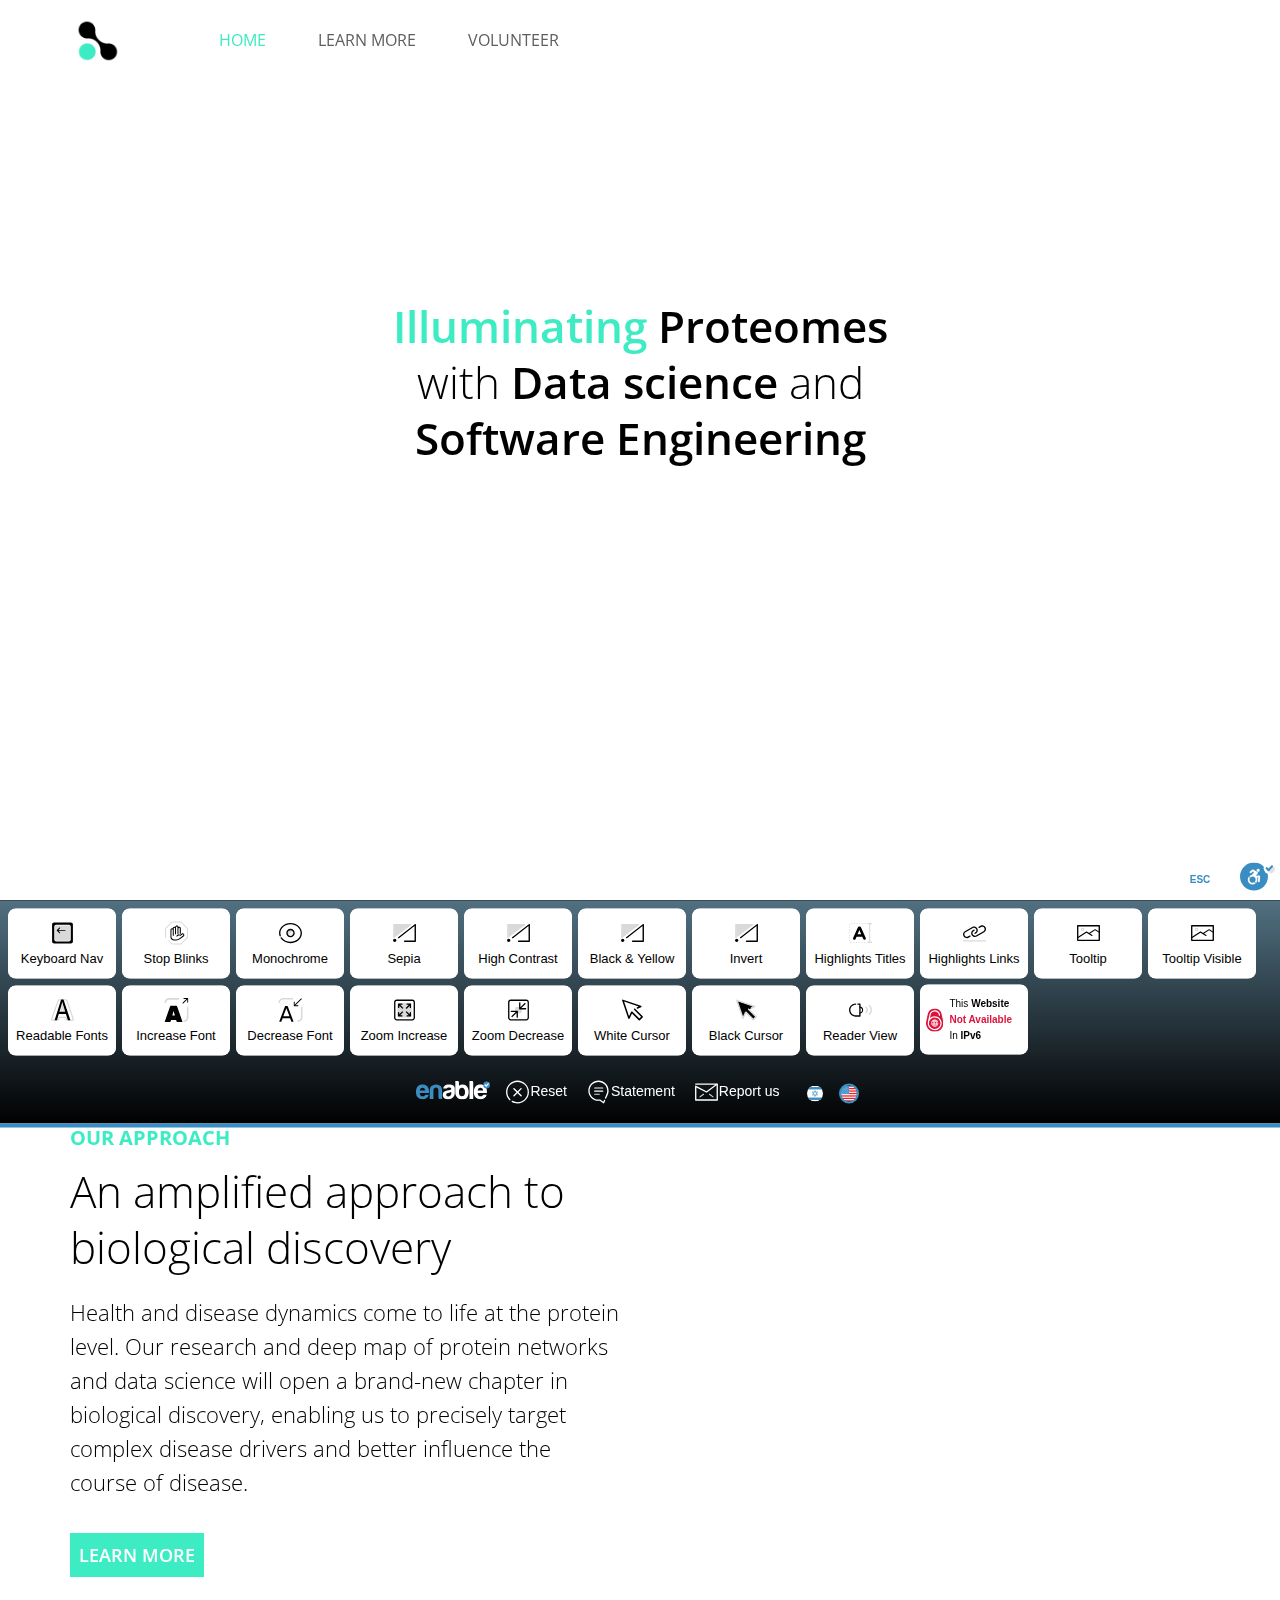
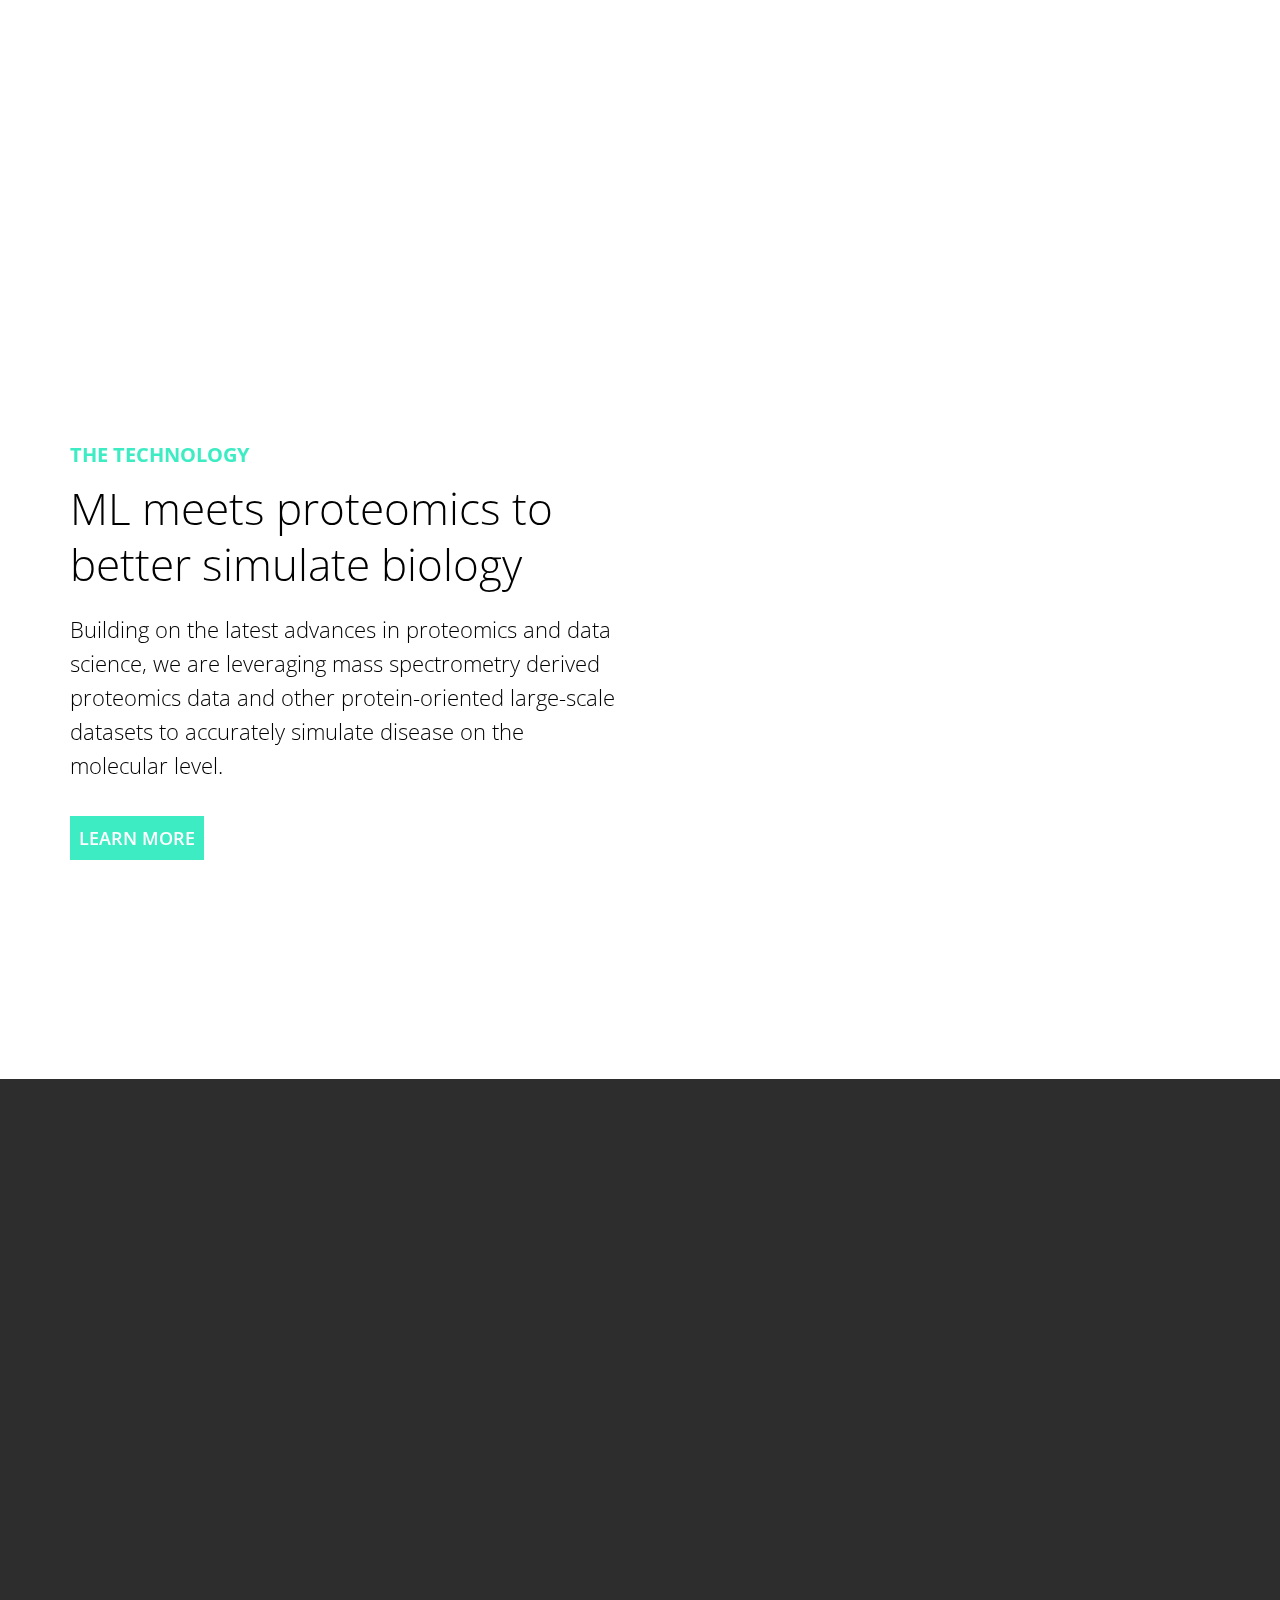
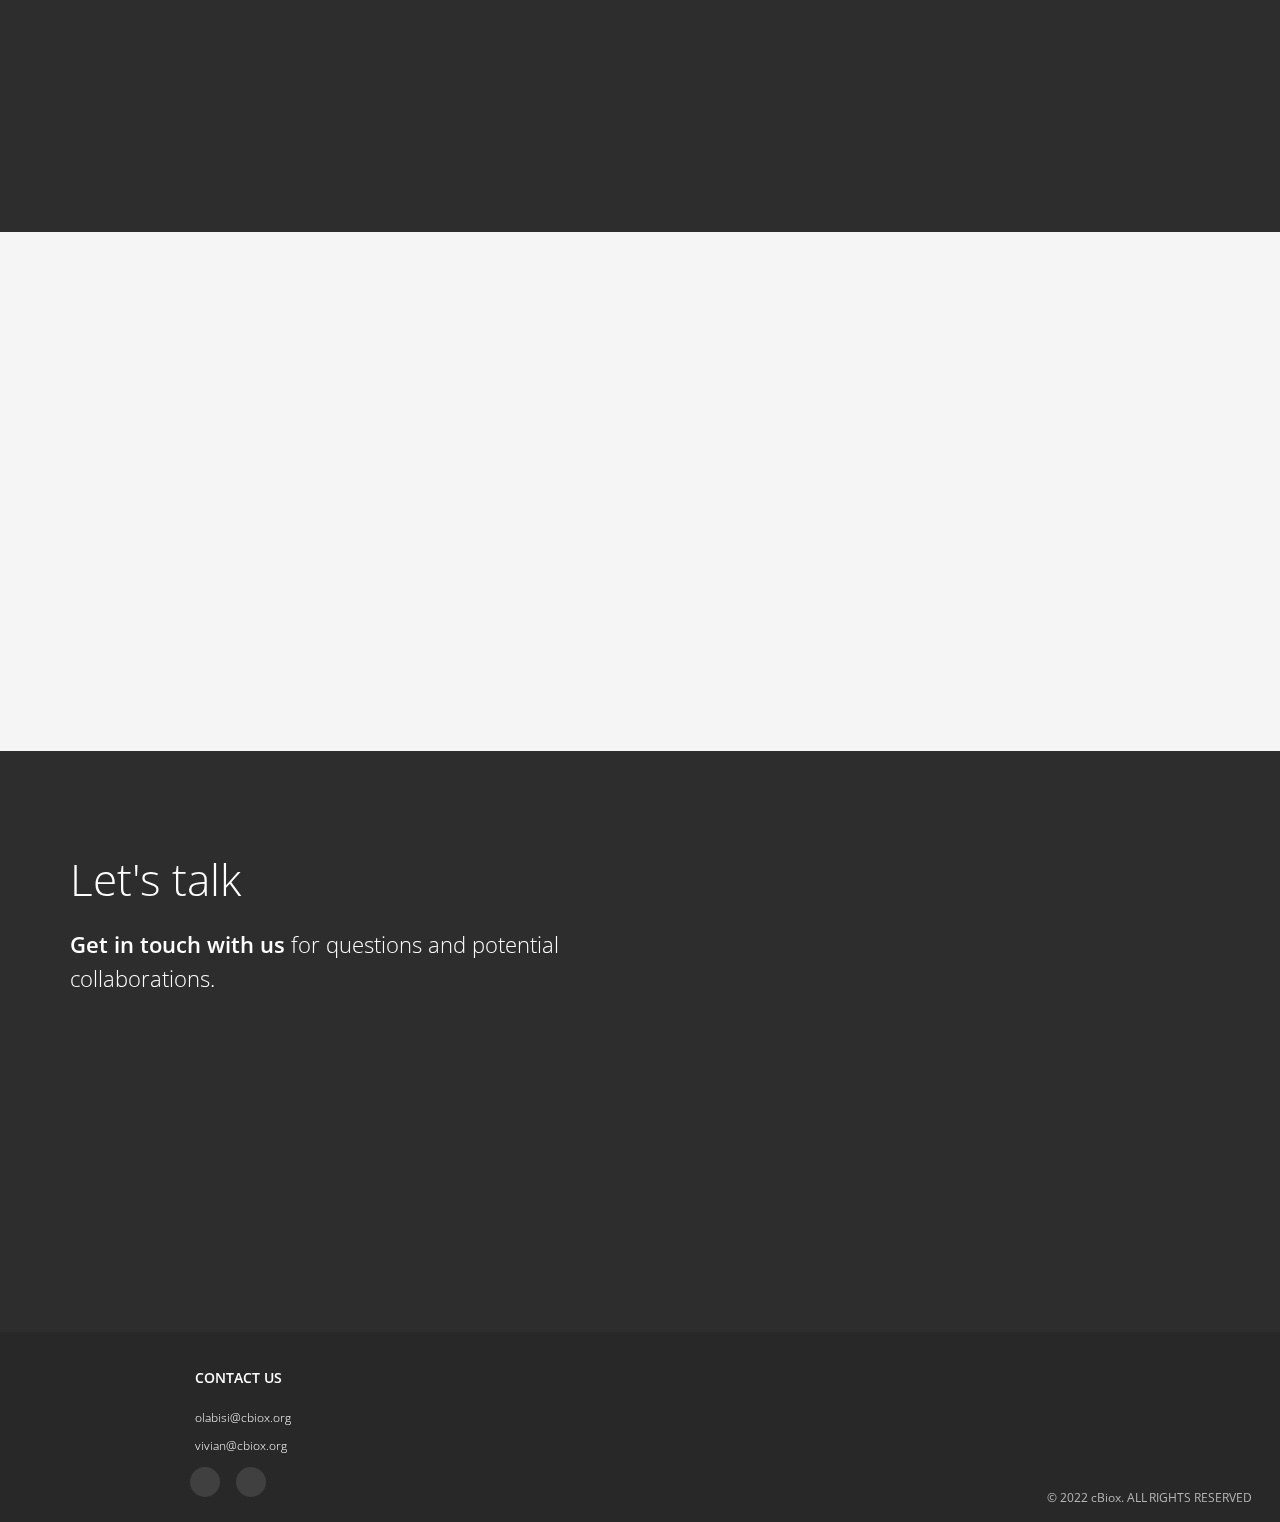
==== index.html @ 7c68d245 "first commit" ====
<!DOCTYPE html>
<html
  data-wf-domain="www.cBiox.netlify.app"
  data-wf-page="6199f1bb4132e10758dfbcf9"
  data-wf-site="6199f1bb4132e114dcdfbcf7"
>
  <head>
    <meta charset="utf-8" />
    <title>cBiox | Proteomics &amp; Software Engineering </title>
    <meta
      content="cBiox is driving drug discovery and development by comprehensively mapping the course of a disease on the protein level, unmasking deep cellular function to improve ."
      name="description"
    />
    <meta
      content="cBiox | Proteomics &amp; AI "
      property="og:title"
    />
    <meta
      content="cBiox is driving drug discovery and development by comprehensively mapping the course of a disease on the protein level, unmasking deep cellular function to improve drug discovery."
      property="og:description"
    />
    <meta
      content="assets-global.website-files.com/6199f1bb4132e114dcdfbcf7/61b75c84f6b0b5fc5ecb654d_256x256.png"
      property="og:image"
    />
    <meta
      content="cBiox | Proteomics &amp; AI "
      property="twitter:title"
    />
    <meta
      content="cBiox is driving drug discovery and development by comprehensively mapping the course of a disease on the protein level, unmasking deep cellular function to improve drug discovery."
      property="twitter:description"
    />
    <meta
      content="assets-global.website-files.com/6199f1bb4132e114dcdfbcf7/61b75c84f6b0b5fc5ecb654d_256x256.png"
      property="twitter:image"
    />
    <meta property="og:type" content="website" />
    <meta content="summary_large_image" name="twitter:card" />
    <meta content="width=device-width, initial-scale=1" name="viewport" />
    <meta content="Webflow" name="generator" />
    <link
      href="assets-global.website-files.com/6199f1bb4132e114dcdfbcf7/css/protai.webflow.95037f532.min.css"
      rel="stylesheet"
      type="text/css"
    />
    <script
      src="ajax.googleapis.com/ajax/libs/webfont/1.6.26/webfont.js"
      type="text/javascript"
    ></script>
    <script type="text/javascript">
      WebFont.load({
        google: {
          families: [
            "Open Sans:300,300italic,400,400italic,600,600italic,700,700italic,800,800italic",
          ],
        },
      });
    </script>
    <!--[if lt IE 9
      ]><script
        src="https://cdnjs.cloudflare.com/ajax/libs/html5shiv/3.7.3/html5shiv.min.js"
        type="text/javascript"
      ></script
    ><![endif]-->
    <script type="text/javascript">
      !(function (o, c) {
        var n = c.documentElement,
          t = " w-mod-";
        (n.className += t + "js"),
          ("ontouchstart" in o ||
            (o.DocumentTouch && c instanceof DocumentTouch)) &&
            (n.className += t + "touch");
      })(window, document);
    </script>
    <link
      href="assets-global.website-files.com/6199f1bb4132e114dcdfbcf7/61b7b088c53aea8cad75be44_Favicon1.png"
      rel="shortcut icon"
      type="image/x-icon"
    />
    <link
      href="assets-global.website-files.com/6199f1bb4132e114dcdfbcf7/61b75c84f6b0b5fc5ecb654d_256x256.png"
      rel="apple-touch-icon"
    />
    <script
      async=""
      src="https://www.googletagmanager.com/gtag/js?id=G-FEVNSEP3QB"
    ></script>
    <script type="text/javascript">
      window.dataLayer = window.dataLayer || [];
      function gtag() {
        dataLayer.push(arguments);
      }
      gtag("js", new Date());
      gtag("config", "G-FEVNSEP3QB", { anonymize_ip: false });
    </script>
  </head>
  <body>
    <div
      data-animation="default"
      class="navbar w-nav"
      data-easing2="ease-out"
      data-easing="ease-in"
      data-collapse="medium"
      role="banner"
      data-no-scroll="1"
      data-duration="300"
      data-doc-height="1"
    >
      <div
        data-w-id="f4832522-a1bd-a12f-3389-b148c7547c47"
        class="navbar-shadow"
      ></div>
      <div class="navbar-container">
        <a
          href="index.html"
          aria-current="page"
          class="brand w-nav-brand w--current"
          ><img
            src="assets-global.website-files.com/6199f1bb4132e114dcdfbcf7/61b75c84f6b0b5fc5ecb654d_256x256.png" width="55"
            loading="lazy"
            width="123"
            alt="cBiox"
        /></a>
        <nav role="navigation" class="nav-menu w-nav-menu">
          <div class="menu-top-bg"></div>
          <div class="nav-links">
            <a href="index.html" class="nav-link w-nav-link">Home</a>
            <a href="learn-more.html" class="nav-link w-nav-link">Learn more</a>
            <a href="join.html" class="nav-link w-nav-link">Volunteer</a>
          </div>
        </nav>
        <div class="menu-button w-nav-button">
          <img
            src="assets-global.website-files.com/6199f1bb4132e114dcdfbcf7/619b6cbeb939f9dc46e33c82_menu-black.svg"
            loading="lazy"
            alt="menu"
            class="placeholder"
          />
        </div>
      </div>
      <div class="w-embed">
        <style>
          .w-nav-overlay {
            top: 0px;
          }
        </style>
      </div>
    </div>
    <div class="videos-container">
      <div class="background">
        <div
          data-preserve-aspect-ratio="xMidYMid slice"
          class="background-lottie"
          data-w-id="ae412a98-bc06-41d8-e664-f55bbd5d817f"
          data-animation-type="lottie"
          data-src="https://assets-global.website-files.com/6199f1bb4132e114dcdfbcf7/61b9076669050fbd3230c8e9_Scene%201%20-%20Faster.json"
          data-loop="0"
          data-direction="1"
          data-autoplay="1"
          data-is-ix2-target="0"
          data-renderer="svg"
          data-default-duration="10"
          data-duration="0"
        ></div>
      </div>
      <div class="background">
        <div
          data-preserve-aspect-ratio="xMidYMid slice"
          class="background-lottie desktop"
          data-w-id="88169ef5-658f-5d3b-7c36-d2dab13f7216"
          data-animation-type="lottie"
          data-src="https://assets-global.website-files.com/6199f1bb4132e114dcdfbcf7/61cadbc720ddf065daf369b4__Desktop-Scene%202.json"
          data-loop="0"
          data-direction="1"
          data-autoplay="1"
          data-is-ix2-target="0"
          data-renderer="svg"
          data-default-duration="9.666666666666666"
          data-duration="0"
        ></div>
        <div
          class="background-lottie mobile"
          data-w-id="c47063f0-f6ce-c07b-6e58-3008fe545a02"
          data-animation-type="lottie"
          data-src="https://assets-global.website-files.com/6199f1bb4132e114dcdfbcf7/61cadbd80ea3d17a1f6715f0__Mobile-Scene%202.json"
          data-loop="0"
          data-direction="1"
          data-autoplay="1"
          data-is-ix2-target="0"
          data-renderer="svg"
          data-default-duration="8"
          data-duration="0"
        ></div>
      </div>
      <div class="background">
        <img
          src="assets-global.website-files.com/6199f1bb4132e114dcdfbcf7/61b36cc031bd0a5a3305d5d2_Mountains-background.svg"
          loading="lazy"
          alt=""
          class="bg3-image"
        />
        <div class="b3-container">
          <img
            src="https://assets-global.website-files.com/6199f1bb4132e114dcdfbcf7/61b36ea525da2e042ef3c5e2_protein-large-min.png"
            loading="lazy"
            srcset="
              https://assets-global.website-files.com/6199f1bb4132e114dcdfbcf7/61b36ea525da2e042ef3c5e2_protein-large-min-p-500.png   500w,
              https://assets-global.website-files.com/6199f1bb4132e114dcdfbcf7/61b36ea525da2e042ef3c5e2_protein-large-min-p-800.png   800w,
              https://assets-global.website-files.com/6199f1bb4132e114dcdfbcf7/61b36ea525da2e042ef3c5e2_protein-large-min-p-1080.png 1080w,
              https://assets-global.website-files.com/6199f1bb4132e114dcdfbcf7/61b36ea525da2e042ef3c5e2_protein-large-min-p-1600.png 1600w,
              https://assets-global.website-files.com/6199f1bb4132e114dcdfbcf7/61b36ea525da2e042ef3c5e2_protein-large-min-p-2000.png 2000w,
              https://assets-global.website-files.com/6199f1bb4132e114dcdfbcf7/61b36ea525da2e042ef3c5e2_protein-large-min-p-2600.png 2600w,
              https://assets-global.website-files.com/6199f1bb4132e114dcdfbcf7/61b36ea525da2e042ef3c5e2_protein-large-min-p-3200.png 3200w,
              https://assets-global.website-files.com/6199f1bb4132e114dcdfbcf7/61b36ea525da2e042ef3c5e2_protein-large-min.png        4479w
            "
            sizes="(max-width: 479px) 92vw, (max-width: 767px) 95vw, (max-width: 991px) 96vw, 60vw"
            alt="protein"
            class="b3-protein"
          />
          <div
            class="bg3-lottie"
            data-w-id="f8d45ee5-26bc-49bf-bb48-5585115a48c8"
            data-animation-type="lottie"
            data-src="https://assets-global.website-files.com/6199f1bb4132e114dcdfbcf7/61b7a9b8554bc006a67c3696_Network-Grey.json"
            data-loop="0"
            data-direction="1"
            data-autoplay="1"
            data-is-ix2-target="0"
            data-renderer="svg"
            data-default-duration="10.033333333333333"
            data-duration="0"
          ></div>
        </div>
        <div class="w-embed">
          <style>
            .b3-protein {
              opacity: 0;
              transform: translate(0, 100px);
              transition: all 0.7s ease-in-out 0.3s;
            }

            .top-background .b3-protein {
              opacity: 1;
              transform: none;
            }
          </style>
        </div>
      </div>
      <div
        data-poster-url="https://assets-global.website-files.com/6199f1bb4132e114dcdfbcf7/61aa7eee26649b0458292985_Scene 1-poster-00001.jpg"
        data-video-urls="https://assets-global.website-files.com/6199f1bb4132e114dcdfbcf7/61aa7eee26649b0458292985_Scene 1-transcode.mp4,https://assets-global.website-files.com/6199f1bb4132e114dcdfbcf7/61aa7eee26649b0458292985_Scene 1-transcode.webm"
        data-autoplay="true"
        data-loop="true"
        data-wf-ignore="true"
        data-beta-bgvideo-upgrade="false"
        class="background-video deprecated w-background-video w-background-video-atom"
      >
        <video
          id="c9d8662d-de14-027b-41e3-8e8cdda40bdf-video"
          autoplay=""
          loop=""
          style="
            background-image: url(_https_/assets-global.website-files.com/6199f1bb4132e114dcdfbcf7/61aa7eee26649b0458292985_Scene%201-poster-00001.jpg_);
          "
          muted=""
          playsinline=""
          data-wf-ignore="true"
          data-object-fit="cover"
        >
          <source
            src="https://assets-global.website-files.com/6199f1bb4132e114dcdfbcf7/61aa7eee26649b0458292985_Scene 1-transcode.mp4"
            data-wf-ignore="true"
          />
          <source
            src="https://assets-global.website-files.com/6199f1bb4132e114dcdfbcf7/61aa7eee26649b0458292985_Scene 1-transcode.webm"
            data-wf-ignore="true"
          />
        </video>
      </div>
      <div
        data-poster-url="https://assets-global.website-files.com/6199f1bb4132e114dcdfbcf7/61aa7ef84965bf0169dfe450_Scene 2-poster-00001.jpg"
        data-video-urls="https://assets-global.website-files.com/6199f1bb4132e114dcdfbcf7/61aa7ef84965bf0169dfe450_Scene 2-transcode.mp4,https://assets-global.website-files.com/6199f1bb4132e114dcdfbcf7/61aa7ef84965bf0169dfe450_Scene 2-transcode.webm"
        data-autoplay="true"
        data-loop="true"
        data-wf-ignore="true"
        data-beta-bgvideo-upgrade="false"
        class="background-video deprecated w-background-video w-background-video-atom"
      >
        <video
          id="14c087fa-7b94-7206-a7aa-5835493bff23-video"
          autoplay=""
          loop=""
          style="
            background-image: url(_https_/assets-global.website-files.com/6199f1bb4132e114dcdfbcf7/61aa7ef84965bf0169dfe450_Scene%202-poster-00001.jpg_);
          "
          muted=""
          playsinline=""
          data-wf-ignore="true"
          data-object-fit="cover"
        >
          <source
            src="https://assets-global.website-files.com/6199f1bb4132e114dcdfbcf7/61aa7ef84965bf0169dfe450_Scene 2-transcode.mp4"
            data-wf-ignore="true"
          />
          <source
            src="https://assets-global.website-files.com/6199f1bb4132e114dcdfbcf7/61aa7ef84965bf0169dfe450_Scene 2-transcode.webm"
            data-wf-ignore="true"
          />
        </video>
      </div>
      <div
        data-poster-url="https://assets-global.website-files.com/6199f1bb4132e114dcdfbcf7/61a9330599f26368cfa100c0_protai- scene 3-poster-00001.jpg"
        data-video-urls="https://assets-global.website-files.com/6199f1bb4132e114dcdfbcf7/61a9330599f26368cfa100c0_protai- scene 3-transcode.mp4,https://assets-global.website-files.com/6199f1bb4132e114dcdfbcf7/61a9330599f26368cfa100c0_protai- scene 3-transcode.webm"
        data-autoplay="true"
        data-loop="true"
        data-wf-ignore="true"
        data-beta-bgvideo-upgrade="false"
        class="background-video deprecated w-background-video w-background-video-atom"
      >
        <video
          id="ead96ca0-aee5-049e-81d9-deae98c4b49c-video"
          autoplay=""
          loop=""
          style="
            background-image: url(_https_/assets-global.website-files.com/6199f1bb4132e114dcdfbcf7/61a9330599f26368cfa100c0_protai-%20scene%203-poster-00001.jpg_);
          "
          muted=""
          playsinline=""
          data-wf-ignore="true"
          data-object-fit="cover"
        >
          <source
            src="https://assets-global.website-files.com/6199f1bb4132e114dcdfbcf7/61a9330599f26368cfa100c0_protai- scene 3-transcode.mp4"
            data-wf-ignore="true"
          />
          <source
            src="https://assets-global.website-files.com/6199f1bb4132e114dcdfbcf7/61a9330599f26368cfa100c0_protai- scene 3-transcode.webm"
            data-wf-ignore="true"
          />
        </video>
      </div>
      <div class="html-embed w-embed w-script">
        <script src="code.grafov.co.il/protai.js"></script>
      </div>
    </div>
    <section class="section hero wf-section">
      <div class="container white-bg home-header">
        <div class="text-container align-center">
          <h1 class="h1 align-center">
            <span class="semi-bold aquamarine">Illuminating</span> <span class="semi-bold">Proteomes</span> with <span class="semi-bold">Data science</span> and <span class="semi-bold">Software Engineering</span>
          </h1>
         
        </div>
      </div>
    </section>
    <div class="section hero wf-section">
      <div class="container white-bg">
        <div class="text-container">
          <h2 class="h2">Our approach</h2>
          <div class="h1">An amplified approach to biological discovery</div>
          <p>
            Health and disease dynamics come to life at the protein level. 
            Our research and
            deep map of protein networks and data science will open a brand-new chapter in biological
            discovery, enabling us to precisely target complex disease drivers
            and better influence the course of disease.
          </p>
          <a href="learn-more.html" class="button w-button">Learn more</a>
        </div>
      </div>
    </div>
    <div class="section hero wf-section">
      <div class="container white-bg">
        <div class="text-container">
          <h2 class="h2">The technology</h2>
          <div class="h1">
            ML meets proteomics to better simulate biology    
          </div>
          <p>
            Building on the latest advances in proteomics and data science,
            we are leveraging mass spectrometry derived proteomics data and other
            protein-oriented large-scale datasets to accurately simulate disease
            on the molecular level.
          </p>
          <a href="learn-more.html" class="button w-button">Learn More</a>
        </div>
      </div>
    </div>
    <section class="section platform wf-section">
      <div class="container">
        <div class="text-container platform">
          <h2
            data-w-id="2435e401-c28f-810e-aafa-628facf52584"
            style="opacity: 0"
            class="h2"
          >
            Our platform
          </h2>
          <div
            data-w-id="2c41c379-1bbd-efa0-4ef9-4872cf0f1625"
            style="opacity: 0"
            class="h1"
          >
            A novel drug discovery engine
          </div>
          <p
            data-w-id="6e3d9970-bd33-a704-030f-edb43688247a"
            style="opacity: 0"
          >
            cBiox is developing a proteomics-centered, vertically integrated
            platform tailored for cancer biology research. Based on a complete disease-
            and modality-agnostic pipeline; from data collection through target
            identification to drug discovery. Enabling novel
            insights on mechanisms of action and disease causality.
          </p>
          <a
            data-w-id="69c2bbab-145b-cfa9-6af2-993d1d79a81d"
            style="opacity: 0"
            href="learn-more.html"
            class="button w-button"
            >Learn More</a
          >
        </div>
      </div>
    </section>
    <section class="section partnerships wf-section">
      <div class="container partnerships">
        <div class="image-container margin-right-20">
          <img
            src="assets-global.website-files.com/6199f1bb4132e114dcdfbcf7/619a0ac87ec7908f8e4a986a_partnerships%402x.png"
            loading="lazy"
            style="opacity: 0"
            data-w-id="ae25d800-be16-f724-1fcb-3e06ffadbc45"
            sizes="(max-width: 479px) 90vw, (max-width: 767px) 66vw, (max-width: 991px) 350px, 30vw"
            srcset="
              https://assets-global.website-files.com/6199f1bb4132e114dcdfbcf7/619a0ac87ec7908f8e4a986a_partnerships%402x-p-500.png  500w,
              https://assets-global.website-files.com/6199f1bb4132e114dcdfbcf7/619a0ac87ec7908f8e4a986a_partnerships%402x.png       1156w
            "
            alt="shaking hands"
          />
        </div>
        <div class="text-container mobile-center">
          <h2
            data-w-id="a14983d2-9b5c-c7b7-fc86-6090f1c6d45c"
            style="opacity: 0"
            class="h2"
          >
            partnerships
          </h2>
          <div
            data-w-id="83d78c2e-ec4e-ea98-1b4c-71d148276bc6"
            style="opacity: 0"
            class="h1"
          >
            <strong>Collaborate with us</strong>
          </div>
          <p
            data-w-id="faadc3e1-036f-3264-1de1-dcc7df2c9cd6"
            style="opacity: 0"
          >
            To further shape the future of healthcare, we are actively seeking
            collaborations with leading pharma, academic labs, data scientists, technical writers and other <a href="join.html">volunteers.</a> <br>
            <br>
            <p></p>
          
          </p>
        </div>
      </div>
    </section>
    <section id="contact" class="section contact wf-section">
      <div class="container contact">
        <div class="text-container mobile-center contact">
          <h2 class="h1">Let&#x27;s talk</h2>
          <p>
            <span class="semi-bold">Get in touch with us</span> for questions
            and potential collaborations.
          </p>
        </div>
        <div
          data-w-id="0a9c84ee-cea6-4d6d-8022-0a7e191662a1"
          class="form-block w-form"
        >
          <form
            id="wf-form-Contact-Form"
            name="wf-form-Contact-Form"
            data-name="Contact Form"
            method="get"
            class="form"
          >
            <input
              type="text"
              class="text-field w-input"
              maxlength="256"
              name="Full-Name-2"
              data-name="Full Name 2"
              placeholder="Full Name"
              id="Full-Name-2"
              required=""
            /><input
              type="email"
              class="text-field w-input"
              maxlength="256"
              name="Email-2"
              data-name="Email 2"
              placeholder="Email"
              id="Email-2"
              required=""
            /><input
              type="text"
              class="text-field w-input"
              maxlength="256"
              name="Affiliation-2"
              data-name="Affiliation 2"
              placeholder="Affiliation"
              id="Affiliation-2"
              required=""
            /><textarea
              placeholder="Your message"
              maxlength="5000"
              id="Message-2"
              name="Message-2"
              required=""
              data-name="Message 2"
              class="text-field textarea w-input"
            ></textarea
            ><input
              type="submit"
              value="Send"
              data-wait="Please wait..."
              class="button full-width w-button"
            />
          </form>
          <div class="success-message w-form-done">
            <div class="success-message-text">
              <img
                src="assets-global.website-files.com/6199f1bb4132e114dcdfbcf7/619b85cd562c874f1bda0749_v-mark.svg"
                loading="lazy"
                alt="check mark"
                class="check-mark"
              />
              <div>Thank you! Your submission has been received.</div>
            </div>
          </div>
          <div class="error-message w-form-fail">
            <div class="error-message-text">
              <img
                src="assets-global.website-files.com/6199f1bb4132e114dcdfbcf7/619b881685a3c91767ce56bd_warning%20icon.svg"
                loading="lazy"
                alt="warning icon"
                class="warning-icon"
              />
              <div>Oops! Something went wrong while submitting the form.</div>
            </div>
          </div>
        </div>
      </div>
    </section>
    <div class="section footer wf-section">
      <div class="container footer">
       
        <div class="footer-column">
         
        </div>
        <div class="footer-column">
          <div class="footer-link"><div>Contact Us</div></div>
          <a href="#" class="footer-text-link cursor-default"
            ></a
          ><a
            href="mailto:olabisi.io@icloud.com?subject=Contact"
            class="footer-text-link"
            >olabisi@cbiox.org</a
          >
          <a
          href="mailto:bases_scorch00@icloud.com?subject=Contact"
          class="footer-text-link"
          >vivian@cbiox.org</a
        >
          <div class="sm-links">
            <a
              href="https://www.linkedin.com/company/cbiox/"
              class="sm-link linkedin w-inline-block"
              ><img
                src="assets-global.website-files.com/6199f1bb4132e114dcdfbcf7/619a5e7632c6b0757270fb5c_linkdein.svg"
                loading="lazy"
                alt="linkdein" /></a
            ><a
              href="https://twitter.com/c_biox"
              class="sm-link twitter w-inline-block"
              ><img
                src="assets-global.website-files.com/6199f1bb4132e114dcdfbcf7/619a5e76af046ec877e6f51f_twitter.svg"
                loading="lazy"
                alt="twitter"
            /></a>
          </div>
        </div>
        <div class="copyright">© 2022 cBiox. ALL RIGHTS RESERVED </div>
      </div>
    </div>
    <script
      src="d3e54v103j8qbb.cloudfront.net/js/jquery-3.5.1.min.dc5e7f18c88065.js?site=6199f1bb4132e114dcdfbcf7"
      type="text/javascript"
      integrity="sha256-9/aliU8dGd2tb6OSsuzixeV4y/faTqgFtohetphbbj0="
      crossorigin="anonymous"
    ></script>
    <script
      src="assets-global.website-files.com/6199f1bb4132e114dcdfbcf7/js/webflow.911352e0c.js"
      type="text/javascript"
    ></script>
    <!--[if lte IE 9
      ]><script src="//cdnjs.cloudflare.com/ajax/libs/placeholders/3.0.2/placeholders.min.js"></script
    ><![endif]-->
    <script src="cdn.enable.co.il/licenses/enable-L142386ir57qlzwg-0922-35673/init.js"></script>
  </body>
</html>
---- assets-global.website-files.com/6199f1bb4132e114dcdfbcf7/css/protai.webflow.95037f532.min.css ----
html{font-family:sans-serif;-ms-text-size-adjust:100%;-webkit-text-size-adjust:100%;height:100%}article,aside,details,figcaption,figure,footer,header,hgroup,main,menu,nav,section,summary{display:block}audio,canvas,progress,video{display:inline-block;vertical-align:baseline}audio:not([controls]){display:none;height:0}[hidden],template{display:none}a{background-color:transparent;color:#3eecc4;text-decoration:underline}a:active,a:hover{outline:0}abbr[title]{border-bottom:1px dotted}b,optgroup,strong{font-weight:700}dfn{font-style:italic}h1{margin:.67em 0}mark{background:#ff0;color:#000}small{font-size:80%}sub,sup{font-size:75%;line-height:0;position:relative;vertical-align:baseline}sup{top:-.5em}sub{bottom:-.25em}img{border:0;max-width:100%;vertical-align:middle;display:inline-block}svg:not(:root){overflow:hidden}hr{box-sizing:content-box;height:0}pre,textarea{overflow:auto}code,kbd,pre,samp{font-family:monospace,monospace;font-size:1em}button,input,optgroup,select,textarea{color:inherit;font:inherit;margin:0}button{overflow:visible}button,select{text-transform:none}button,html input[type=button],input[type=reset]{-webkit-appearance:button;cursor:pointer}button[disabled],html input[disabled]{cursor:default}button::-moz-focus-inner,input::-moz-focus-inner{border:0;padding:0}input{line-height:normal}input[type=checkbox],input[type=radio]{box-sizing:border-box;padding:0}input[type=number]::-webkit-inner-spin-button,input[type=number]::-webkit-outer-spin-button{height:auto}input[type=search]{-webkit-appearance:none}input[type=search]::-webkit-search-cancel-button,input[type=search]::-webkit-search-decoration{-webkit-appearance:none}legend{border:0;padding:0}table{border-collapse:collapse;border-spacing:0}td,th{padding:0}@font-face{font-family:webflow-icons;src:url("[data-uri]") format('truetype');font-weight:400;font-style:normal}[class*=" w-icon-"],[class^=w-icon-]{font-family:webflow-icons!important;speak:none;font-style:normal;font-weight:400;font-variant:normal;text-transform:none;line-height:1;-webkit-font-smoothing:antialiased;-moz-osx-font-smoothing:grayscale}.w-icon-slider-right:before{content:"\e600"}.w-icon-slider-left:before{content:"\e601"}.w-icon-nav-menu:before{content:"\e602"}.w-icon-arrow-down:before,.w-icon-dropdown-toggle:before{content:"\e603"}.w-icon-file-upload-remove:before{content:"\e900"}.w-icon-file-upload-icon:before{content:"\e903"}*{-webkit-box-sizing:border-box;-moz-box-sizing:border-box;box-sizing:border-box}html.w-mod-touch *{background-attachment:scroll!important}.w-block{display:block}.w-inline-block{max-width:100%;display:inline-block}.w-clearfix:after,.w-clearfix:before{content:" ";display:table;grid-column-start:1;grid-row-start:1;grid-column-end:2;grid-row-end:2}.w-clearfix:after{clear:both}.w-hidden{display:none}.w-button{display:inline-block;padding:9px 15px;background-color:#3898ec;color:#fff;border:0;line-height:inherit;text-decoration:none;cursor:pointer;border-radius:0}input.w-button{-webkit-appearance:button}html[data-w-dynpage] [data-w-cloak]{color:transparent!important}.w-webflow-badge,.w-webflow-badge *{position:static;left:auto;top:auto;right:auto;bottom:auto;z-index:auto;display:block;visibility:visible;overflow:visible;overflow-x:visible;overflow-y:visible;box-sizing:border-box;width:auto;height:auto;max-height:none;max-width:none;min-height:0;min-width:0;margin:0;padding:0;float:none;clear:none;border:0 transparent;border-radius:0;background:0 0;box-shadow:none;opacity:1;transform:none;transition:none;direction:ltr;font-family:inherit;font-weight:inherit;color:inherit;font-size:inherit;line-height:inherit;font-style:inherit;font-variant:inherit;text-align:inherit;letter-spacing:inherit;text-decoration:inherit;text-indent:0;text-transform:inherit;list-style-type:disc;text-shadow:none;font-smoothing:auto;vertical-align:baseline;cursor:inherit;white-space:inherit;word-break:normal;word-spacing:normal;word-wrap:normal}.w-webflow-badge{position:fixed!important;display:inline-block!important;visibility:visible!important;z-index:2147483647!important;top:auto!important;right:12px!important;bottom:12px!important;left:auto!important;color:#aaadb0!important;background-color:#fff!important;border-radius:3px!important;padding:6px 8px 6px 6px!important;font-size:12px!important;opacity:1!important;line-height:14px!important;text-decoration:none!important;transform:none!important;margin:0!important;width:auto!important;height:auto!important;overflow:visible!important;white-space:nowrap;box-shadow:0 0 0 1px rgba(0,0,0,.1),0 1px 3px rgba(0,0,0,.1);cursor:pointer}.w-webflow-badge>img{display:inline-block!important;visibility:visible!important;opacity:1!important;vertical-align:middle!important}h1,h2,h3,h4,h5,h6{font-weight:700;margin-bottom:10px}h4{font-size:18px;line-height:24px;margin-top:10px}p{margin-top:0;margin-bottom:10px}blockquote{margin:0 0 10px;padding:10px 20px;border-left:5px solid #e2e2e2;font-size:18px;line-height:22px}figure{margin:0 0 10px}figcaption{margin-top:5px;text-align:center}ol,ul{margin-top:0;margin-bottom:10px;padding-left:40px}.w-list-unstyled{padding-left:0;list-style:none}.w-embed:after,.w-embed:before{content:" ";display:table;grid-column-start:1;grid-row-start:1;grid-column-end:2;grid-row-end:2}.w-embed:after{clear:both}.w-video{width:100%;position:relative;padding:0}.w-video embed,.w-video iframe,.w-video object{position:absolute;top:0;left:0;width:100%;height:100%;border:none}fieldset{padding:0;margin:0;border:0}[type=button],[type=reset],button{border:0;cursor:pointer;-webkit-appearance:button}.w-form{margin:0 0 15px}.w-form-done{display:none;padding:20px;text-align:center;background-color:#ddd}.w-form-fail{display:none;margin-top:10px;padding:10px;background-color:#ffdede}label{display:block;margin-bottom:5px;font-weight:700}.w-input,.w-select{display:block;width:100%;height:38px;padding:8px 12px;margin-bottom:10px;font-size:14px;line-height:1.42857143;color:#333;vertical-align:middle;background-color:#fff;border:1px solid #ccc}.w-input:-moz-placeholder,.w-select:-moz-placeholder{color:#999}.w-input::-moz-placeholder,.w-select::-moz-placeholder{color:#999;opacity:1}.w-input:-ms-input-placeholder,.w-select:-ms-input-placeholder{color:#999}.w-input::-webkit-input-placeholder,.w-select::-webkit-input-placeholder{color:#999}.w-input:focus,.w-select:focus{border-color:#3898ec;outline:0}.w-input[disabled],.w-input[readonly],.w-select[disabled],.w-select[readonly],fieldset[disabled] .w-input,fieldset[disabled] .w-select{cursor:not-allowed}.w-input[disabled]:not(.w-input-disabled),.w-input[readonly],.w-select[disabled]:not(.w-input-disabled),.w-select[readonly],fieldset[disabled]:not(.w-input-disabled) .w-input,fieldset[disabled]:not(.w-input-disabled) .w-select{background-color:#eee}textarea.w-input,textarea.w-select{height:auto}.w-select{background-color:#f3f3f3}.w-select[multiple]{height:auto}.w-form-label{display:inline-block;cursor:pointer;font-weight:400;margin-bottom:0}.w-radio{display:block;margin-bottom:5px;padding-left:20px}.w-radio:after,.w-radio:before{content:" ";display:table;grid-column-start:1;grid-row-start:1;grid-column-end:2;grid-row-end:2}.w-radio:after{clear:both}.w-radio-input{margin:3px 0 0 -20px;line-height:normal;float:left}.w-file-upload{display:block;margin-bottom:10px}.w-file-upload-input{width:.1px;height:.1px;opacity:0;overflow:hidden;position:absolute;z-index:-100}.w-file-upload-default,.w-file-upload-success,.w-file-upload-uploading{display:inline-block;color:#333}.w-file-upload-error{display:block;margin-top:10px}.w-file-upload-default.w-hidden,.w-file-upload-error.w-hidden,.w-file-upload-success.w-hidden,.w-file-upload-uploading.w-hidden{display:none}.w-file-upload-uploading-btn{display:flex;font-size:14px;font-weight:400;cursor:pointer;margin:0;padding:8px 12px;border:1px solid #ccc;background-color:#fafafa}.w-file-upload-file{display:flex;flex-grow:1;justify-content:space-between;margin:0;padding:8px 9px 8px 11px;border:1px solid #ccc;background-color:#fafafa}.w-file-upload-file-name{font-size:14px;font-weight:400;display:block}.w-file-remove-link{margin-top:3px;margin-left:10px;width:auto;height:auto;padding:3px;display:block;cursor:pointer}.w-icon-file-upload-remove{margin:auto;font-size:10px}.w-file-upload-error-msg{display:inline-block;color:#ea384c;padding:2px 0}.w-file-upload-info{display:inline-block;line-height:38px;padding:0 12px}.w-file-upload-label{display:inline-block;font-size:14px;font-weight:400;cursor:pointer;margin:0;padding:8px 12px;border:1px solid #ccc;background-color:#fafafa}.w-icon-file-upload-icon,.w-icon-file-upload-uploading{display:inline-block;margin-right:8px;width:20px}.w-icon-file-upload-uploading{height:20px}.w-container{margin-left:auto;margin-right:auto;max-width:940px}.w-container:after,.w-container:before{content:" ";display:table;grid-column-start:1;grid-row-start:1;grid-column-end:2;grid-row-end:2}.w-container:after{clear:both}.w-container .w-row{margin-left:-10px;margin-right:-10px}.w-row:after,.w-row:before{content:" ";display:table;grid-column-start:1;grid-row-start:1;grid-column-end:2;grid-row-end:2}.w-row:after{clear:both}.w-row .w-row{margin-left:0;margin-right:0}.w-col{position:relative;float:left;width:100%;min-height:1px;padding-left:10px;padding-right:10px}.w-col .w-col{padding-left:0;padding-right:0}.w-col-1{width:8.33333333%}.w-col-2{width:16.66666667%}.w-col-3{width:25%}.w-col-4{width:33.33333333%}.w-col-5{width:41.66666667%}.w-col-6{width:50%}.w-col-7{width:58.33333333%}.w-col-8{width:66.66666667%}.w-col-9{width:75%}.w-col-10{width:83.33333333%}.w-col-11{width:91.66666667%}.w-col-12{width:100%}.w-hidden-main{display:none!important}@media screen and (max-width:991px){.w-container{max-width:728px}.w-hidden-main{display:inherit!important}.w-hidden-medium{display:none!important}.w-col-medium-1{width:8.33333333%}.w-col-medium-2{width:16.66666667%}.w-col-medium-3{width:25%}.w-col-medium-4{width:33.33333333%}.w-col-medium-5{width:41.66666667%}.w-col-medium-6{width:50%}.w-col-medium-7{width:58.33333333%}.w-col-medium-8{width:66.66666667%}.w-col-medium-9{width:75%}.w-col-medium-10{width:83.33333333%}.w-col-medium-11{width:91.66666667%}.w-col-medium-12{width:100%}.w-col-stack{width:100%;left:auto;right:auto}}@media screen and (max-width:767px){.w-hidden-main,.w-hidden-medium{display:inherit!important}.w-hidden-small{display:none!important}.w-container .w-row,.w-row{margin-left:0;margin-right:0}.w-col{width:100%;left:auto;right:auto}.w-col-small-1{width:8.33333333%}.w-col-small-2{width:16.66666667%}.w-col-small-3{width:25%}.w-col-small-4{width:33.33333333%}.w-col-small-5{width:41.66666667%}.w-col-small-6{width:50%}.w-col-small-7{width:58.33333333%}.w-col-small-8{width:66.66666667%}.w-col-small-9{width:75%}.w-col-small-10{width:83.33333333%}.w-col-small-11{width:91.66666667%}.w-col-small-12{width:100%}}@media screen and (max-width:479px){.w-container{max-width:none}.w-hidden-main,.w-hidden-medium,.w-hidden-small{display:inherit!important}.w-hidden-tiny{display:none!important}.w-col{width:100%}.w-col-tiny-1{width:8.33333333%}.w-col-tiny-2{width:16.66666667%}.w-col-tiny-3{width:25%}.w-col-tiny-4{width:33.33333333%}.w-col-tiny-5{width:41.66666667%}.w-col-tiny-6{width:50%}.w-col-tiny-7{width:58.33333333%}.w-col-tiny-8{width:66.66666667%}.w-col-tiny-9{width:75%}.w-col-tiny-10{width:83.33333333%}.w-col-tiny-11{width:91.66666667%}.w-col-tiny-12{width:100%}}.w-widget{position:relative}.w-widget-map{width:100%;height:400px}.w-widget-map label{width:auto;display:inline}.w-widget-map img{max-width:inherit}.w-widget-map .gm-style-iw{text-align:center}.w-widget-map .gm-style-iw>button{display:none!important}.w-widget-twitter{overflow:hidden}.w-widget-twitter-count-shim{display:inline-block;vertical-align:top;position:relative;width:28px;height:20px;text-align:center;background:#fff;border:1px solid #758696;border-radius:3px}.w-widget-twitter-count-shim *{pointer-events:none;-webkit-user-select:none;-moz-user-select:none;-ms-user-select:none;user-select:none}.w-widget-twitter-count-shim .w-widget-twitter-count-inner{position:relative;font-size:15px;line-height:12px;text-align:center;color:#999;font-family:serif}.w-widget-twitter-count-shim .w-widget-twitter-count-clear{position:relative;display:block}.w-widget-twitter-count-shim.w--large{width:36px;height:28px}.w-widget-twitter-count-shim.w--large .w-widget-twitter-count-inner{font-size:18px;line-height:18px}.w-widget-twitter-count-shim:not(.w--vertical){margin-left:5px;margin-right:8px}.w-widget-twitter-count-shim:not(.w--vertical).w--large{margin-left:6px}.w-widget-twitter-count-shim:not(.w--vertical):after,.w-widget-twitter-count-shim:not(.w--vertical):before{top:50%;left:0;border:solid transparent;content:' ';height:0;width:0;position:absolute;pointer-events:none}.w-widget-twitter-count-shim:not(.w--vertical):before{border-color:rgba(117,134,150,0);border-right-color:#5d6c7b;border-width:4px;margin-left:-9px;margin-top:-4px}.w-widget-twitter-count-shim:not(.w--vertical).w--large:before{border-width:5px;margin-left:-10px;margin-top:-5px}.w-widget-twitter-count-shim:not(.w--vertical):after{border-color:rgba(255,255,255,0);border-right-color:#fff;border-width:4px;margin-left:-8px;margin-top:-4px}.w-widget-twitter-count-shim:not(.w--vertical).w--large:after{border-width:5px;margin-left:-9px;margin-top:-5px}.w-widget-twitter-count-shim.w--vertical{width:61px;height:33px;margin-bottom:8px}.w-widget-twitter-count-shim.w--vertical:after,.w-widget-twitter-count-shim.w--vertical:before{top:100%;left:50%;border:solid transparent;content:' ';height:0;width:0;position:absolute;pointer-events:none}.w-widget-twitter-count-shim.w--vertical:before{border-color:rgba(117,134,150,0);border-top-color:#5d6c7b;border-width:5px;margin-left:-5px}.w-widget-twitter-count-shim.w--vertical:after{border-color:rgba(255,255,255,0);border-top-color:#fff;border-width:4px;margin-left:-4px}.w-widget-twitter-count-shim.w--vertical .w-widget-twitter-count-inner{font-size:18px;line-height:22px}.w-widget-twitter-count-shim.w--vertical.w--large{width:76px}.w-background-video{position:relative;overflow:hidden;height:500px;color:#fff}.w-background-video>video{background-size:cover;background-position:50% 50%;position:absolute;margin:auto;width:100%;height:100%;right:-100%;bottom:-100%;top:-100%;left:-100%;object-fit:cover;z-index:-100}.w-background-video>video::-webkit-media-controls-start-playback-button{display:none!important;-webkit-appearance:none}.w-background-video--control{position:absolute;bottom:1em;right:1em;background-color:transparent;padding:0}.w-background-video--control>[hidden]{display:none!important}.w-slider{position:relative;height:300px;text-align:center;background:#ddd;clear:both;-webkit-tap-highlight-color:transparent;tap-highlight-color:rgba(0,0,0,0)}.w-slider-mask{position:relative;display:block;overflow:hidden;z-index:1;left:0;right:0;height:100%;white-space:nowrap}.w-slide{position:relative;display:inline-block;vertical-align:top;width:100%;height:100%;white-space:normal;text-align:left}.w-slider-nav{position:absolute;z-index:2;top:auto;right:0;bottom:0;left:0;margin:auto;padding-top:10px;height:40px;text-align:center;-webkit-tap-highlight-color:transparent;tap-highlight-color:rgba(0,0,0,0)}.w-slider-nav.w-round>div{border-radius:100%}.w-slider-nav.w-num>div{width:auto;height:auto;padding:.2em .5em;font-size:inherit;line-height:inherit}.w-slider-nav.w-shadow>div{box-shadow:0 0 3px rgba(51,51,51,.4)}.w-slider-nav-invert{color:#fff}.w-slider-nav-invert>div{background-color:rgba(34,34,34,.4)}.w-slider-nav-invert>div.w-active{background-color:#222}.w-slider-dot{position:relative;display:inline-block;width:1em;height:1em;background-color:rgba(255,255,255,.4);cursor:pointer;margin:0 3px .5em;transition:background-color .1s,color .1s}.w-slider-dot.w-active{background-color:#fff}.w-slider-dot:focus{outline:0;box-shadow:0 0 0 2px #fff}.w-slider-dot:focus.w-active{box-shadow:none}.w-slider-arrow-left,.w-slider-arrow-right{position:absolute;width:80px;top:0;right:0;bottom:0;left:0;margin:auto;cursor:pointer;overflow:hidden;color:#fff;font-size:40px;-webkit-tap-highlight-color:transparent;tap-highlight-color:rgba(0,0,0,0);-webkit-user-select:none;-moz-user-select:none;-ms-user-select:none;user-select:none}.w-slider-arrow-left [class*=' w-icon-'],.w-slider-arrow-left [class^=w-icon-],.w-slider-arrow-right [class*=' w-icon-'],.w-slider-arrow-right [class^=w-icon-]{position:absolute}.w-slider-arrow-left:focus,.w-slider-arrow-right:focus{outline:0}.w-slider-arrow-left{z-index:3;right:auto}.w-slider-arrow-right{z-index:4;left:auto}.w-icon-slider-left,.w-icon-slider-right{top:0;right:0;bottom:0;left:0;margin:auto;width:1em;height:1em}.w-slider-aria-label{border:0;clip:rect(0 0 0 0);height:1px;margin:-1px;overflow:hidden;padding:0;position:absolute;width:1px}.w-slider-force-show{display:block!important}.w-dropdown{display:inline-block;position:relative;text-align:left;margin-left:auto;margin-right:auto;z-index:900}.w-dropdown-btn,.w-dropdown-link,.w-dropdown-toggle{position:relative;vertical-align:top;text-decoration:none;color:#222;padding:20px;text-align:left;margin-left:auto;margin-right:auto;white-space:nowrap}.w-dropdown-toggle{-webkit-user-select:none;-moz-user-select:none;-ms-user-select:none;user-select:none;display:inline-block;cursor:pointer;padding-right:40px}.w-dropdown-toggle:focus{outline:0}.w-icon-dropdown-toggle{position:absolute;top:0;right:0;bottom:0;margin:auto 20px auto auto;width:1em;height:1em}.w-dropdown-list{position:absolute;background:#ddd;display:none;min-width:100%}.w-dropdown-list.w--open{display:block}.w-dropdown-link{padding:10px 20px;display:block;color:#222}.w-dropdown-link.w--current{color:#0082f3}.w-dropdown-link:focus{outline:0}@media screen and (max-width:767px){.w-nav-brand{padding-left:10px}}.w-lightbox-backdrop{cursor:auto;font-style:normal;font-variant:normal;letter-spacing:normal;list-style:disc;text-indent:0;text-shadow:none;text-transform:none;visibility:visible;white-space:normal;word-break:normal;word-spacing:normal;word-wrap:normal;position:fixed;top:0;right:0;bottom:0;left:0;color:#fff;font-family:"Helvetica Neue",Helvetica,Ubuntu,"Segoe UI",Verdana,sans-serif;font-size:17px;line-height:1.2;font-weight:300;text-align:center;background:rgba(0,0,0,.9);z-index:2000;outline:0;opacity:0;-webkit-user-select:none;-moz-user-select:none;-ms-user-select:none;-webkit-tap-highlight-color:transparent;-webkit-transform:translate(0,0)}.w-lightbox-backdrop,.w-lightbox-container{height:100%;overflow:auto;-webkit-overflow-scrolling:touch}.w-lightbox-content{position:relative;height:100vh;overflow:hidden}.w-lightbox-view{position:absolute;width:100vw;height:100vh;opacity:0}.w-lightbox-view:before{content:"";height:100vh}.w-lightbox-group,.w-lightbox-group .w-lightbox-view,.w-lightbox-group .w-lightbox-view:before{height:86vh}.w-lightbox-frame,.w-lightbox-view:before{display:inline-block;vertical-align:middle}.w-lightbox-figure{position:relative;margin:0}.w-lightbox-group .w-lightbox-figure{cursor:pointer}.w-lightbox-img{width:auto;height:auto;max-width:none}.w-lightbox-image{display:block;float:none;max-width:100vw;max-height:100vh}.w-lightbox-group .w-lightbox-image{max-height:86vh}.w-lightbox-caption{position:absolute;right:0;bottom:0;left:0;padding:.5em 1em;background:rgba(0,0,0,.4);text-align:left;text-overflow:ellipsis;white-space:nowrap;overflow:hidden}.w-lightbox-embed{position:absolute;top:0;right:0;bottom:0;left:0;width:100%;height:100%}.w-lightbox-control{position:absolute;top:0;width:4em;background-size:24px;background-repeat:no-repeat;background-position:center;cursor:pointer;-webkit-transition:.3s;transition:.3s}.w-lightbox-left{display:none;bottom:0;left:0;background-image:url("[data-uri]")}.w-lightbox-right{display:none;right:0;bottom:0;background-image:url("[data-uri]")}.w-lightbox-close{right:0;height:2.6em;background-image:url("[data-uri]");background-size:18px}.w-lightbox-strip{position:absolute;bottom:0;left:0;right:0;padding:0 1vh;line-height:0;white-space:nowrap;overflow-x:auto;overflow-y:hidden}.w-lightbox-item{display:inline-block;width:10vh;padding:2vh 1vh;box-sizing:content-box;cursor:pointer;-webkit-transform:translate3d(0,0,0)}.w-lightbox-active{opacity:.3}.w-lightbox-thumbnail{position:relative;height:10vh;background:#222;overflow:hidden}.w-lightbox-thumbnail-image{position:absolute;top:0;left:0}.w-lightbox-thumbnail .w-lightbox-tall{top:50%;width:100%;-webkit-transform:translate(0,-50%);-ms-transform:translate(0,-50%);transform:translate(0,-50%)}.w-lightbox-thumbnail .w-lightbox-wide{left:50%;height:100%;-webkit-transform:translate(-50%,0);-ms-transform:translate(-50%,0);transform:translate(-50%,0)}.w-lightbox-spinner{position:absolute;top:50%;left:50%;box-sizing:border-box;width:40px;height:40px;margin-top:-20px;margin-left:-20px;border:5px solid rgba(0,0,0,.4);border-radius:50%;-webkit-animation:.8s linear infinite spin;animation:.8s linear infinite spin}.w-lightbox-spinner:after{content:"";position:absolute;top:-4px;right:-4px;bottom:-4px;left:-4px;border:3px solid transparent;border-bottom-color:#fff;border-radius:50%}.w-lightbox-hide{display:none}.w-lightbox-noscroll{overflow:hidden}@media (min-width:768px){.w-lightbox-content{height:96vh;margin-top:2vh}.w-lightbox-view,.w-lightbox-view:before{height:96vh}.w-lightbox-group,.w-lightbox-group .w-lightbox-view,.w-lightbox-group .w-lightbox-view:before{height:84vh}.w-lightbox-image{max-width:96vw;max-height:96vh}.w-lightbox-group .w-lightbox-image{max-width:82.3vw;max-height:84vh}.w-lightbox-left,.w-lightbox-right{display:block;opacity:.5}.w-lightbox-close{opacity:.8}.w-lightbox-control:hover{opacity:1}}.w-lightbox-inactive,.w-lightbox-inactive:hover{opacity:0}.w-richtext:after,.w-richtext:before{content:" ";display:table;grid-column-start:1;grid-row-start:1;grid-column-end:2;grid-row-end:2}.w-richtext:after{clear:both}.w-richtext[contenteditable=true]:after,.w-richtext[contenteditable=true]:before{white-space:initial}.w-richtext ol,.w-richtext ul{overflow:hidden}.w-richtext .w-richtext-figure-selected.w-richtext-figure-type-image div,.w-richtext .w-richtext-figure-selected.w-richtext-figure-type-video div:after,.w-richtext .w-richtext-figure-selected[data-rt-type=image] div,.w-richtext .w-richtext-figure-selected[data-rt-type=video] div:after{outline:#2895f7 solid 2px}.w-richtext figure.w-richtext-figure-type-video>div:after,.w-richtext figure[data-rt-type=video]>div:after{content:'';position:absolute;display:none;left:0;top:0;right:0;bottom:0}.w-richtext figure{position:relative;max-width:60%}.w-richtext figure>div:before{cursor:default!important}.w-richtext figure img{width:100%}.w-richtext figure figcaption.w-richtext-figcaption-placeholder{opacity:.6}.w-richtext figure div{font-size:0px;color:transparent}.w-richtext figure.w-richtext-figure-type-image,.w-richtext figure[data-rt-type=image]{display:table}.w-richtext figure.w-richtext-figure-type-image>div,.w-richtext figure[data-rt-type=image]>div{display:inline-block}.w-richtext figure.w-richtext-figure-type-image>figcaption,.w-richtext figure[data-rt-type=image]>figcaption{display:table-caption;caption-side:bottom}.w-richtext figure.w-richtext-figure-type-video,.w-richtext figure[data-rt-type=video]{width:60%;height:0}.w-richtext figure.w-richtext-figure-type-video iframe,.w-richtext figure[data-rt-type=video] iframe{position:absolute;top:0;left:0;width:100%;height:100%}.w-richtext figure.w-richtext-figure-type-video>div,.w-richtext figure[data-rt-type=video]>div{width:100%}.w-richtext figure.w-richtext-align-center{margin-right:auto;margin-left:auto;clear:both}.w-richtext figure.w-richtext-align-center.w-richtext-figure-type-image>div,.w-richtext figure.w-richtext-align-center[data-rt-type=image]>div{max-width:100%}.w-richtext figure.w-richtext-align-normal{clear:both}.w-richtext figure.w-richtext-align-fullwidth{width:100%;max-width:100%;text-align:center;clear:both;display:block;margin-right:auto;margin-left:auto}.w-richtext figure.w-richtext-align-fullwidth>div{display:inline-block;padding-bottom:inherit}.w-richtext figure.w-richtext-align-fullwidth>figcaption{display:block}.w-richtext figure.w-richtext-align-floatleft{float:left;margin-right:15px;clear:none}.w-richtext figure.w-richtext-align-floatright{float:right;margin-left:15px;clear:none}.w-nav{position:relative;background:#ddd;z-index:1000}.w-nav:after,.w-nav:before{content:" ";display:table;grid-column-start:1;grid-row-start:1;grid-column-end:2;grid-row-end:2}.w-nav:after{clear:both}.w-nav-brand{position:relative;float:left;text-decoration:none;color:#333}.w-nav-link{position:relative;display:inline-block;vertical-align:top;text-decoration:none;color:#222;padding:20px;text-align:left;margin-left:auto;margin-right:auto}.w-nav-link.w--current{color:#0082f3}.w-nav-menu{position:relative;float:right}[data-nav-menu-open]{display:block!important;position:absolute;top:100%;left:0;right:0;background:#c8c8c8;text-align:center;overflow:visible;min-width:200px}.w--nav-link-open{display:block;position:relative}.w-nav-overlay{position:absolute;overflow:hidden;display:none;top:100%;left:0;right:0;width:100%}.w-nav-overlay [data-nav-menu-open]{top:0}.w-nav[data-animation=over-left] .w-nav-overlay{width:auto}.w-nav[data-animation=over-left] .w-nav-overlay,.w-nav[data-animation=over-left] [data-nav-menu-open]{right:auto;z-index:1;top:0}.w-nav[data-animation=over-right] .w-nav-overlay{width:auto}.w-nav[data-animation=over-right] .w-nav-overlay,.w-nav[data-animation=over-right] [data-nav-menu-open]{left:auto;z-index:1;top:0}.w-nav-button{position:relative;float:right;padding:18px;font-size:24px;display:none;cursor:pointer;-webkit-tap-highlight-color:transparent;tap-highlight-color:rgba(0,0,0,0);-webkit-user-select:none;-moz-user-select:none;-ms-user-select:none;user-select:none}.w-nav-button:focus{outline:0}.w-nav-button.w--open{background-color:#c8c8c8;color:#fff}.w-nav[data-collapse=all] .w-nav-menu{display:none}.w--nav-dropdown-open,.w--nav-dropdown-toggle-open,.w-nav[data-collapse=all] .w-nav-button{display:block}.w--nav-dropdown-list-open{position:static}@media screen and (max-width:991px){.w-nav[data-collapse=medium] .w-nav-menu{display:none}.w-nav[data-collapse=medium] .w-nav-button{display:block}}@media screen and (max-width:767px){.w-nav[data-collapse=small] .w-nav-menu{display:none}.w-nav[data-collapse=small] .w-nav-button{display:block}.w-nav-brand{padding-left:10px}}.w-tabs{position:relative}.w-tabs:after,.w-tabs:before{content:" ";display:table;grid-column-start:1;grid-row-start:1;grid-column-end:2;grid-row-end:2}.w-tabs:after{clear:both}.w-tab-menu{position:relative}.w-tab-link{position:relative;display:inline-block;vertical-align:top;text-decoration:none;padding:9px 30px;text-align:left;cursor:pointer;color:#222;background-color:#ddd}.w-tab-link.w--current{background-color:#c8c8c8}.w-tab-link:focus{outline:0}.w-tab-content{position:relative;display:block;overflow:hidden}.w-tab-pane{position:relative;display:none}.w--tab-active{display:block}@media screen and (max-width:479px){.w-nav[data-collapse=tiny] .w-nav-menu{display:none}.w-nav[data-collapse=tiny] .w-nav-button,.w-tab-link{display:block}}.w-ix-emptyfix:after{content:""}@keyframes spin{0%{transform:rotate(0)}100%{transform:rotate(360deg)}}.w-dyn-empty{padding:10px;background-color:#ddd}.w-condition-invisible,.w-dyn-bind-empty,.w-dyn-hide{display:none!important}.wf-layout-layout{display:grid!important}.wf-layout-cell{display:flex!important}body{margin:0;min-height:100%;background-color:#fff;font-family:'Open Sans',sans-serif;color:#000;font-size:22px;line-height:34px;font-weight:300}h1{margin-top:0;margin-bottom:0;font-size:44px;line-height:56px;font-weight:300}h2{margin-top:0;margin-bottom:0;font-size:20px;line-height:30px;font-weight:700}h3{margin-top:0;margin-bottom:0;font-size:20px;line-height:24px;font-weight:600}h5{margin-top:10px;margin-bottom:10px;font-size:32px;line-height:40px;font-weight:400}h6{margin-top:10px;font-size:20px;line-height:24px;font-weight:300}ul{margin-top:0;margin-bottom:10px;padding-left:20px}.section{overflow:hidden;padding-right:70px;padding-left:70px}.section.platform{margin-top:-21px;padding-top:90px;padding-bottom:26%;background-color:#2d2d2d;background-image:-webkit-gradient(linear,left top,left bottom,color-stop(40%,#2d2d2d),color-stop(66%,rgba(45,45,45,.28))),url("https://assets-global.website-files.com/6199f1bb4132e114dcdfbcf7/61b769db0ebb163cb2015ab1_data_1%403x (1).png");background-image:linear-gradient(180deg,#2d2d2d 40%,rgba(45,45,45,.28) 66%),url("https://assets-global.website-files.com/6199f1bb4132e114dcdfbcf7/61b769db0ebb163cb2015ab1_data_1%403x (1).png");background-position:0 0,50% 50%;background-size:auto,cover;color:#fff}.section.contact{position:relative;z-index:0;margin-top:-17px;padding-top:90px;padding-bottom:75px;background-color:#2d2d2d;background-image:url("https://assets-global.website-files.com/6199f1bb4132e114dcdfbcf7/619a0c2a685f88738dcd9632_Contact-bg%402x (1).jpg");background-position:50% 50%;background-size:cover;color:#fff}.section.footer{position:relative;margin-top:-1px;padding-top:30px;padding-bottom:25px;background-color:#292828;color:#fff}.section.platform-header{position:relative;z-index:3;color:#fff}.section.features{position:static;padding-bottom:85px}.section.hero{position:relative;display:-webkit-box;display:-webkit-flex;display:-ms-flexbox;display:flex;height:100vh;-webkit-box-align:center;-webkit-align-items:center;-ms-flex-align:center;align-items:center}.section.partnerships{background-color:#f5f5f5}.section.careers-header{position:relative;z-index:3}.section.careers{position:static;padding-bottom:85px}.section.contact-career{position:relative;z-index:0;margin-top:-2px;padding-top:75px;padding-bottom:75px;background-color:#2d2d2d;background-image:url("https://assets-global.website-files.com/6199f1bb4132e114dcdfbcf7/619a0c2a685f88738dcd9632_Contact-bg%402x (1).jpg");background-position:50% 50%;background-size:cover;color:#fff}.section.about-header{position:relative;z-index:3;min-height:66vh}.section.about{position:static;background-image:url("https://assets-global.website-files.com/6199f1bb4132e114dcdfbcf7/619cdb67e2a53a3dbca46667_map -bottom (1).png"),-webkit-gradient(linear,left top,left bottom,color-stop(67%,transparent),color-stop(82%,#f5f5f5)),url("../619cda3ec9db7e47b5e86909_about-grid.svg");background-image:url("https://assets-global.website-files.com/6199f1bb4132e114dcdfbcf7/619cdb67e2a53a3dbca46667_map -bottom (1).png"),linear-gradient(180deg,transparent 67%,#f5f5f5 82%),url("../619cda3ec9db7e47b5e86909_about-grid.svg");background-position:50% 100%,0 0,50% 0;background-size:contain,auto,auto;background-repeat:no-repeat,repeat,repeat}.section.join{margin-top:-190px;padding-top:180px;padding-bottom:250px;background-image:url("https://assets-global.website-files.com/6199f1bb4132e114dcdfbcf7/619d0828d7a3fad8b6de5fb6_protein bg (1).png");background-position:50% 50%;background-size:cover;background-repeat:no-repeat}.section.articles-header{position:relative;z-index:3;color:#fff}.section.articles{padding-bottom:85px}.section.article{position:relative;padding-bottom:85px}.container{max-width:1500px;margin-right:auto;margin-left:auto}.container.home-header{display:-webkit-box;display:-webkit-flex;display:-ms-flexbox;display:flex;margin-bottom:14vh;-webkit-box-orient:vertical;-webkit-box-direction:normal;-webkit-flex-direction:column;-ms-flex-direction:column;flex-direction:column;-webkit-box-pack:center;-webkit-justify-content:center;-ms-flex-pack:center;justify-content:center;-webkit-box-align:center;-webkit-align-items:center;-ms-flex-align:center;align-items:center}.container.partnerships{display:-webkit-box;display:-webkit-flex;display:-ms-flexbox;display:flex;margin-top:120px;margin-bottom:120px;-webkit-box-pack:center;-webkit-justify-content:center;-ms-flex-pack:center;justify-content:center;-webkit-box-align:center;-webkit-align-items:center;-ms-flex-align:center;align-items:center}.container.contact{display:-webkit-box;display:-webkit-flex;display:-ms-flexbox;display:flex;-webkit-box-pack:justify;-webkit-justify-content:space-between;-ms-flex-pack:justify;justify-content:space-between;-webkit-box-align:start;-webkit-align-items:flex-start;-ms-flex-align:start;align-items:flex-start}.container.footer{display:-webkit-box;display:-webkit-flex;display:-ms-flexbox;display:flex;-webkit-box-align:start;-webkit-align-items:flex-start;-ms-flex-align:start;align-items:flex-start}.container.platform-header{position:relative;display:-webkit-box;display:-webkit-flex;display:-ms-flexbox;display:flex;margin-top:70px;padding-top:8%;padding-bottom:8%;-webkit-box-orient:vertical;-webkit-box-direction:normal;-webkit-flex-direction:column;-ms-flex-direction:column;flex-direction:column;-webkit-box-pack:center;-webkit-justify-content:center;-ms-flex-pack:center;justify-content:center;-webkit-box-align:start;-webkit-align-items:flex-start;-ms-flex-align:start;align-items:flex-start}.container.platform{position:relative;z-index:10;display:-webkit-box;display:-webkit-flex;display:-ms-flexbox;display:flex;padding-right:48px;padding-bottom:91px;padding-left:41px;-webkit-box-align:stretch;-webkit-align-items:stretch;-ms-flex-align:stretch;align-items:stretch;border-radius:9px;background-image:-webkit-gradient(linear,left top,left bottom,from(#363636),color-stop(72%,#2e2e2e),to(#2d2d2d));background-image:linear-gradient(180deg,#363636,#2e2e2e 72%,#2d2d2d);box-shadow:4px 4px 22px 13px hsla(0,0%,9%,.28);color:#fff}.container.careers-header{position:relative;display:-webkit-box;display:-webkit-flex;display:-ms-flexbox;display:flex;margin-top:70px;padding-top:8%;padding-bottom:3%;-webkit-box-orient:vertical;-webkit-box-direction:normal;-webkit-flex-direction:column;-ms-flex-direction:column;flex-direction:column;-webkit-box-pack:center;-webkit-justify-content:center;-ms-flex-pack:center;justify-content:center;-webkit-box-align:center;-webkit-align-items:center;-ms-flex-align:center;align-items:center}.container.careers{max-width:1100px;padding:1px 32px;border-radius:10px;background-color:#fff}.container.about{position:relative;z-index:2;display:-webkit-box;display:-webkit-flex;display:-ms-flexbox;display:flex;margin-bottom:270px;padding-right:48px;padding-bottom:48px;padding-left:48px;-webkit-box-orient:vertical;-webkit-box-direction:normal;-webkit-flex-direction:column;-ms-flex-direction:column;flex-direction:column;-webkit-box-pack:center;-webkit-justify-content:center;-ms-flex-pack:center;justify-content:center;-webkit-box-align:center;-webkit-align-items:center;-ms-flex-align:center;align-items:center;border-radius:11px;background-image:-webkit-gradient(linear,left top,left bottom,from(hsla(0,0%,100%,.7)),to(hsla(0,0%,100%,.26)));background-image:linear-gradient(180deg,hsla(0,0%,100%,.7),hsla(0,0%,100%,.26));box-shadow:5px 5px 38px 17px hsla(0,0%,83.5%,.5);-webkit-backdrop-filter:blur(10px);backdrop-filter:blur(10px)}.container.about-header{position:relative;display:-webkit-box;display:-webkit-flex;display:-ms-flexbox;display:flex;margin-top:70px;padding-top:8%;padding-bottom:40px;-webkit-box-orient:vertical;-webkit-box-direction:normal;-webkit-flex-direction:column;-ms-flex-direction:column;flex-direction:column;-webkit-box-pack:center;-webkit-justify-content:center;-ms-flex-pack:center;justify-content:center;-webkit-box-align:start;-webkit-align-items:flex-start;-ms-flex-align:start;align-items:flex-start}.container.join{text-align:center}.container.article{overflow:hidden;padding:3%;border-radius:9px;background-color:#2d2d2d;box-shadow:0 6px 22px 3px rgba(9,9,9,.5);color:#fff;font-size:24px;line-height:40px;font-weight:400}.container.article-header{position:relative;display:-webkit-box;display:-webkit-flex;display:-ms-flexbox;display:flex;margin-top:70px;padding-top:8%;padding-bottom:8%;-webkit-box-orient:vertical;-webkit-box-direction:normal;-webkit-flex-direction:column;-ms-flex-direction:column;flex-direction:column;-webkit-box-pack:center;-webkit-justify-content:center;-ms-flex-pack:center;justify-content:center;-webkit-box-align:start;-webkit-align-items:flex-start;-ms-flex-align:start;align-items:flex-start}.h1{margin-top:10px;margin-bottom:20px;font-size:44px;line-height:56px;font-weight:300}.h1.align-center{text-align:center}.h1.article-page{font-size:48px;line-height:67px;font-weight:400}.h2{color:#3eecc4;font-size:20px;line-height:30px;font-weight:700;text-decoration:none;text-transform:uppercase}.text-container{width:48%;min-width:550px}.text-container.align-center{text-align:center}.text-container.platform{width:74%;min-width:800px;margin-right:auto;margin-left:auto;text-align:center}.text-container.contact{min-width:430px}.semi-bold{font-weight:600}.semi-bold.aquamarine{color:#3eecc4}.button{margin-top:24px;padding:7px 9px;background-color:#3eecc4;-webkit-transition:.2s;transition:.2s;font-size:18px;line-height:30px;font-weight:600;text-transform:uppercase}.button:hover{background-color:#2ad9b1}.button.full-width{width:100%;margin-top:0}.button.application{display:block;margin-top:8px;margin-right:auto;margin-left:auto}.navbar{position:fixed;left:0;top:0;right:0;bottom:auto;padding-right:70px;padding-left:70px;background-color:transparent}.navbar-container{display:-webkit-box;display:-webkit-flex;display:-ms-flexbox;display:flex;min-height:80px;margin-right:auto;margin-left:auto;-webkit-box-align:center;-webkit-align-items:center;-ms-flex-align:center;align-items:center}.nav-link{margin-right:13px;margin-left:13px;padding:10px;-webkit-transition:.2s;transition:.2s;color:#5e5e5e;font-size:16px;line-height:22px;font-weight:400;text-transform:uppercase}.nav-link.w--current,.nav-link:hover{color:#3eecc4}.nav-link.silver{color:#c1c1c1}.nav-link.silver.w--current{color:#3eecc4}.brand{display:-webkit-box;display:-webkit-flex;display:-ms-flexbox;display:flex;margin-right:71px;-webkit-box-align:center;-webkit-align-items:center;-ms-flex-align:center;align-items:center}.image-container{width:48%}.image-container.margin-right-20{width:350px;min-width:300px;margin-right:8%}.form-block{display:-webkit-box;display:-webkit-flex;display:-ms-flexbox;display:flex;width:32%;min-height:300px;min-width:400px;margin-bottom:0;margin-left:20px;-webkit-flex-wrap:wrap;-ms-flex-wrap:wrap;flex-wrap:wrap;-webkit-box-align:stretch;-webkit-align-items:stretch;-ms-flex-align:stretch;align-items:stretch}.text-field{height:44px;margin-bottom:28px;border:1px #000;border-radius:4px;background-color:#414040;color:#fff;font-size:18px;line-height:20px;letter-spacing:-.04px}.text-field::-webkit-input-placeholder{color:#c1c1c1}.text-field:-ms-input-placeholder{color:#c1c1c1}.text-field::-ms-input-placeholder{color:#c1c1c1}.text-field::placeholder{color:#c1c1c1}.text-field.textarea{min-height:129px}.text-field.application{width:49%;background-color:#eee;color:#6e6e6e}.text-field.upload{display:-webkit-box;display:-webkit-flex;display:-ms-flexbox;display:flex;margin-bottom:30px;-webkit-box-orient:vertical;-webkit-box-direction:normal;-webkit-flex-direction:column;-ms-flex-direction:column;flex-direction:column;-webkit-box-pack:start;-webkit-justify-content:flex-start;-ms-flex-pack:start;justify-content:flex-start;-webkit-box-align:start;-webkit-align-items:flex-start;-ms-flex-align:start;align-items:flex-start;background-color:transparent;color:#3eecc4}.footer-logo{width:125px;margin-right:114px}.footer-column{display:-webkit-box;display:-webkit-flex;display:-ms-flexbox;display:flex;margin-left:60px;-webkit-box-orient:vertical;-webkit-box-direction:normal;-webkit-flex-direction:column;-ms-flex-direction:column;flex-direction:column;-webkit-box-align:start;-webkit-align-items:flex-start;-ms-flex-align:start;align-items:flex-start;font-size:12px;line-height:18px}.footer-link{padding:5px;-webkit-transition:.2s;transition:.2s;color:#fff;font-size:14px;line-height:22px;font-weight:600;text-decoration:none;text-transform:uppercase}.footer-link:hover{color:#3eecc4}.footer-text-link{padding:5px;color:#fff;text-decoration:none}.footer-text-link:hover{color:#3eecc4}.footer-text-link.cursor-default{cursor:default}.footer-text-link.cursor-default:hover{color:#fff}.sm-links{display:-webkit-box;display:-webkit-flex;display:-ms-flexbox;display:flex;margin-top:7px;-webkit-box-pack:center;-webkit-justify-content:center;-ms-flex-pack:center;justify-content:center;-webkit-box-align:center;-webkit-align-items:center;-ms-flex-align:center;align-items:center}.sm-link{display:-webkit-box;display:-webkit-flex;display:-ms-flexbox;display:flex;width:30px;height:30px;margin-right:16px;-webkit-box-pack:center;-webkit-justify-content:center;-ms-flex-pack:center;justify-content:center;-webkit-box-align:center;-webkit-align-items:center;-ms-flex-align:center;align-items:center;border-radius:50%;background-color:#414040;-webkit-transition:.2s;transition:.2s}.sm-link:hover{background-color:#5e5e5e}.sm-link.linkedin{padding-top:1px;padding-left:1px}.sm-link.twitter{padding-top:4px;padding-left:2px}.copyright{position:absolute;left:auto;top:auto;right:25px;bottom:16px;color:#b6b6b6;font-size:12px;line-height:17px;font-weight:400;letter-spacing:-.03px}.platform-bg{background-color:#2d2d2d;background-image:-webkit-gradient(linear,left top,left bottom,from(#2d2d2d),color-stop(4%,rgba(43,43,43,0))),url("../619a76bd6e036af1f72e9f5c_dark-map%202.png"),url("../619a726dd3a10ef8353632c9_dark%20map%20under%20steps.png"),url("../619a351996d7d74d3775930f_grid-bg.svg");background-image:linear-gradient(180deg,#2d2d2d,rgba(43,43,43,0) 4%),url("../619a76bd6e036af1f72e9f5c_dark-map%202.png"),url("../619a726dd3a10ef8353632c9_dark%20map%20under%20steps.png"),url("../619a351996d7d74d3775930f_grid-bg.svg");background-position:0 0,100% 100%,0 65%,0 0;background-size:auto,40%,50%,auto;background-repeat:repeat,no-repeat,no-repeat,repeat}.links-container{display:-webkit-box;display:-webkit-flex;display:-ms-flexbox;display:flex;margin-top:28px;-webkit-box-align:center;-webkit-align-items:center;-ms-flex-align:center;align-items:center}.text-link{margin-right:9px;color:#3eecc4;font-size:16px;line-height:30px;font-weight:600;text-decoration:none;text-transform:uppercase}.text-link:hover{color:#fff}.block{display:block}.platform-bg-image{position:absolute;left:auto;top:0;right:0;bottom:auto;z-index:1;width:47%;-webkit-perspective:1000px;perspective:1000px;-webkit-transform:translate3d(0,0,.00001px);transform:translate3d(0,0,.00001px);text-align:right;-webkit-transform-style:preserve-3d;transform-style:preserve-3d}.upper-grid{position:absolute;left:auto;top:-4%;right:4%;bottom:auto;z-index:1;width:90%;max-width:1540px}.features-image{width:50%;max-width:none}.features-container{display:-webkit-box;display:-webkit-flex;display:-ms-flexbox;display:flex;width:100%;margin-left:3%;-webkit-box-orient:vertical;-webkit-box-direction:normal;-webkit-flex-direction:column;-ms-flex-direction:column;flex-direction:column;-webkit-box-pack:justify;-webkit-justify-content:space-between;-ms-flex-pack:justify;justify-content:space-between}.feature{display:-webkit-box;display:-webkit-flex;display:-ms-flexbox;display:flex;-webkit-box-orient:vertical;-webkit-box-direction:normal;-webkit-flex-direction:column;-ms-flex-direction:column;flex-direction:column;-webkit-box-pack:center;-webkit-justify-content:center;-ms-flex-pack:center;justify-content:center;-webkit-box-align:stretch;-webkit-align-items:stretch;-ms-flex-align:stretch;align-items:stretch}.feature.discover,.feature.enhance,.feature.prioritize{height:20%}.feature.aggregate{padding-top:91px;padding-bottom:50%;-webkit-box-pack:center;-webkit-justify-content:center;-ms-flex-pack:center;justify-content:center}.card{display:-webkit-box;display:-webkit-flex;display:-ms-flexbox;display:flex;margin-top:0;margin-bottom:20px;-webkit-box-align:center;-webkit-align-items:center;-ms-flex-align:center;align-items:center;background-image:none;box-shadow:0 1px 3px 0 rgba(50,50,50,.5);font-size:18px;line-height:24px;font-weight:700}.card.last{margin-bottom:28px}.icon-container{display:-webkit-box;display:-webkit-flex;display:-ms-flexbox;display:flex;min-width:40px;-webkit-box-pack:start;-webkit-justify-content:flex-start;-ms-flex-pack:start;justify-content:flex-start;-webkit-box-align:center;-webkit-align-items:center;-ms-flex-align:center;align-items:center}.protein.desktop{position:relative}.feature-image,.protein.mobile{display:none}.success-message{padding:0;border-radius:4px;background-color:#414040;-webkit-backdrop-filter:blur(14px);backdrop-filter:blur(14px);color:#c1c1c1;font-size:16px;line-height:20px;letter-spacing:-.04px}.success-message.application{margin-right:auto;margin-left:auto;background-color:#eee;color:#6e6e6e}.success-message-text{display:-webkit-box;display:-webkit-flex;display:-ms-flexbox;display:flex;padding:14px 15px 14px 18px}.check-mark{margin-right:12px}.form{width:100%}.error-message{border-radius:4px;background-color:#f7b0b0;-webkit-backdrop-filter:blur(14px);backdrop-filter:blur(14px);color:#2d2d2d;font-size:16px;line-height:20px}.error-message.application{width:100%}.error-message-text{display:-webkit-box;display:-webkit-flex;display:-ms-flexbox;display:flex;-webkit-box-align:start;-webkit-align-items:flex-start;-ms-flex-align:start;align-items:flex-start}.warning-icon{margin-top:2px;margin-right:8px}.navbar-shadow{position:absolute;left:0;top:0;right:0;bottom:0;z-index:0;width:100%;background-color:#f5f5f5;box-shadow:1px 1px 9px 0 hsla(0,0%,59.2%,.09);opacity:0}.navbar-shadow.dark{background-color:#2c2c2c}.menu-top-bg{display:none}.careers-bg{position:relative;background-color:#f5f5f5;background-image:-webkit-gradient(linear,left top,left bottom,color-stop(80%,transparent),color-stop(0,#2d2d2d)),url("../619ba5ed6a76b672215ad3ab_career-bg-r.svg"),url("../619ba5ed6e7656e901a1a6c7_career-bg-l.svg"),url("../619ba5c5e6d738de01c990fd_careers-grid.svg");background-image:linear-gradient(180deg,transparent 80%,#2d2d2d 0),url("../619ba5ed6a76b672215ad3ab_career-bg-r.svg"),url("../619ba5ed6e7656e901a1a6c7_career-bg-l.svg"),url("../619ba5c5e6d738de01c990fd_careers-grid.svg");background-position:0 0,100% 0,0 30%,0 0;background-size:auto,25%,35%,auto;background-repeat:repeat,no-repeat,no-repeat,repeat}.careers-bg.position{background-image:-webkit-gradient(linear,left top,left bottom,color-stop(46%,hsla(0,0%,100%,0)),color-stop(80%,#f5f5f5),color-stop(0,#2d2d2d)),url("../619ba5ed6a76b672215ad3ab_career-bg-r.svg"),url("../619ba5ed6e7656e901a1a6c7_career-bg-l.svg"),url("../619ba5c5e6d738de01c990fd_careers-grid.svg");background-image:linear-gradient(180deg,hsla(0,0%,100%,0) 46%,#f5f5f5 80%,#2d2d2d 0),url("../619ba5ed6a76b672215ad3ab_career-bg-r.svg"),url("../619ba5ed6e7656e901a1a6c7_career-bg-l.svg"),url("../619ba5c5e6d738de01c990fd_careers-grid.svg");background-position:0 0,100% 0,0 30%,0 0;background-size:auto,25%,35%,auto;background-repeat:repeat,no-repeat,no-repeat,repeat}.collection-item{display:-webkit-box;display:-webkit-flex;display:-ms-flexbox;display:flex;padding:15px 16px;-webkit-box-pack:justify;-webkit-justify-content:space-between;-ms-flex-pack:justify;justify-content:space-between;-webkit-box-align:center;-webkit-align-items:center;-ms-flex-align:center;align-items:center;border-bottom:1px solid #cfcfd4;color:#000;text-decoration:none}.h3{font-size:20px;line-height:24px;font-weight:600}.position-text-container{display:-webkit-box;display:-webkit-flex;display:-ms-flexbox;display:flex;-webkit-box-align:center;-webkit-align-items:center;-ms-flex-align:center;align-items:center}.position-link{display:-webkit-box;display:-webkit-flex;display:-ms-flexbox;display:flex;margin-right:-10px;padding:10px;-webkit-box-pack:center;-webkit-justify-content:center;-ms-flex-pack:center;justify-content:center;-webkit-box-align:center;-webkit-align-items:center;-ms-flex-align:center;align-items:center}.position-link.rotate{-webkit-transform:rotate(45deg);-ms-transform:rotate(45deg);transform:rotate(45deg)}.location{margin-left:20px;font-size:16px;line-height:18px}.empty-state{min-height:300px;background-color:transparent}.empty-state.white{color:#fff}.plus-hover{position:absolute;opacity:0}.description-container{margin-bottom:44px;padding-right:16px;padding-left:16px;font-size:16px;line-height:24px}.position-title{display:-webkit-box;display:-webkit-flex;display:-ms-flexbox;display:flex;margin-top:20px;margin-bottom:14px;padding:15px 16px;-webkit-box-pack:justify;-webkit-justify-content:space-between;-ms-flex-pack:justify;justify-content:space-between;-webkit-box-align:center;-webkit-align-items:center;-ms-flex-align:center;align-items:center;border-bottom:1px solid #cfcfd4}.application-form{display:-webkit-box;display:-webkit-flex;display:-ms-flexbox;display:flex;width:76%;min-height:250px;min-width:400px;margin-right:auto;margin-bottom:43px;margin-left:auto;-webkit-flex-wrap:wrap;-ms-flex-wrap:wrap;flex-wrap:wrap;-webkit-box-align:center;-webkit-align-items:center;-ms-flex-align:center;align-items:center}.text-fields{display:-webkit-box;display:-webkit-flex;display:-ms-flexbox;display:flex;-webkit-box-pack:justify;-webkit-justify-content:space-between;-ms-flex-pack:justify;justify-content:space-between}.about-bg{background-color:#f5f5f5;background-image:url("https://assets-global.website-files.com/6199f1bb4132e114dcdfbcf7/619cdadda5b8a08d0eb3f860_map-right (1).png"),url("https://assets-global.website-files.com/6199f1bb4132e114dcdfbcf7/619cdadc16b968b9a1f5aa02_map-left (1).png");background-position:100% 67%,0 48%;background-size:630px,500px;background-repeat:no-repeat,no-repeat}.about-bg-image{position:absolute;left:auto;top:0;right:0;bottom:auto;z-index:1;width:33%;min-width:350px;text-align:right}.inner-container{display:-webkit-box;display:-webkit-flex;display:-ms-flexbox;display:flex;width:100%;-webkit-box-orient:vertical;-webkit-box-direction:normal;-webkit-flex-direction:column;-ms-flex-direction:column;flex-direction:column;-webkit-box-pack:start;-webkit-justify-content:flex-start;-ms-flex-pack:start;justify-content:flex-start;-webkit-box-align:center;-webkit-align-items:center;-ms-flex-align:center;align-items:center}.inner-container.science{margin-top:90px;margin-bottom:90px;text-align:center}.team-collection-list{display:-webkit-box;display:-webkit-flex;display:-ms-flexbox;display:flex;width:104%;margin-right:-2%;margin-left:-2%;-webkit-box-pack:center;-webkit-justify-content:center;-ms-flex-pack:center;justify-content:center;-webkit-flex-wrap:wrap;-ms-flex-wrap:wrap;flex-wrap:wrap}.team-member-image{width:180px;height:180px;border-radius:50%}.team-member-image.advisors{width:180px;height:180px;margin-bottom:12px}.team-item{display:-webkit-box;display:-webkit-flex;display:-ms-flexbox;display:flex;width:29.33%;min-height:380px;margin-right:2%;margin-bottom:70px;margin-left:2%;padding-top:36px;padding-bottom:36px;-webkit-box-orient:vertical;-webkit-box-direction:normal;-webkit-flex-direction:column;-ms-flex-direction:column;flex-direction:column;-webkit-box-pack:start;-webkit-justify-content:flex-start;-ms-flex-pack:start;justify-content:flex-start;-webkit-box-align:center;-webkit-align-items:center;-ms-flex-align:center;align-items:center;border-radius:14px;background-color:#fff;box-shadow:1px 1px 9px 0 hsla(0,0%,56.1%,.2);text-align:center}.team-linkedin-link{display:-webkit-box;display:-webkit-flex;display:-ms-flexbox;display:flex;width:30px;height:30px;margin-top:12px;padding-bottom:2px;padding-left:1px;-webkit-box-pack:center;-webkit-justify-content:center;-ms-flex-pack:center;justify-content:center;-webkit-box-align:center;-webkit-align-items:center;-ms-flex-align:center;align-items:center;border-radius:50%;background-color:#3eecc4;-webkit-transition:.2s;transition:.2s}.team-linkedin-link:hover{box-shadow:1px 1px 9px 0 rgba(37,37,37,.2)}.name-container{margin-top:16px;font-size:16px;line-height:29px;font-weight:600;text-transform:uppercase}.name-container.advisors{color:#3eecc4;font-size:18px}.inline{display:inline}.team-collection-list-wrapper{width:100%;margin-top:20px}.team-title{font-size:13px;line-height:29px;font-weight:300;text-transform:uppercase}.team-title.advisors{min-height:68px;color:#fff;font-size:22px;line-height:34px;font-weight:400;text-transform:none}.advisors-collection-list{display:-webkit-box;display:-webkit-flex;display:-ms-flexbox;display:flex;width:104%;margin-right:-2%;margin-left:-2%;-webkit-box-pack:center;-webkit-justify-content:center;-ms-flex-pack:center;justify-content:center;-webkit-flex-wrap:wrap;-ms-flex-wrap:wrap;flex-wrap:wrap}.advisors-item{width:29.33%;margin-right:2%;margin-bottom:70px;margin-left:2%;-webkit-box-orient:vertical;-webkit-box-direction:normal;-webkit-flex-direction:column;-ms-flex-direction:column;flex-direction:column;-webkit-box-pack:justify;-webkit-justify-content:space-between;-ms-flex-pack:justify;justify-content:space-between;-webkit-box-align:center;-webkit-align-items:center;-ms-flex-align:center;align-items:center;border-radius:14px;background-color:#2d2d2d;-webkit-transition:.2s;transition:.2s;text-align:center}.advisors-item:hover{box-shadow:1px 1px 9px 0 rgba(37,37,37,.2)}.advisors-collection-list-wrapper{width:100%;margin-top:20px}.advisors-link{display:-webkit-box;display:-webkit-flex;display:-ms-flexbox;display:flex;height:100%;padding:36px 23px 24px;-webkit-box-orient:vertical;-webkit-box-direction:normal;-webkit-flex-direction:column;-ms-flex-direction:column;flex-direction:column;-webkit-box-pack:justify;-webkit-justify-content:space-between;-ms-flex-pack:justify;justify-content:space-between;border-radius:14px;-webkit-transition:.2s;transition:.2s;text-decoration:none}.advisors-link:hover{box-shadow:1px 1px 9px 0 rgba(37,37,37,.2)}.institution-container{display:-webkit-box;display:-webkit-flex;display:-ms-flexbox;display:flex;max-width:260px;margin-top:36px;-webkit-box-align:center;-webkit-align-items:center;-ms-flex-align:center;align-items:center;color:#fff;font-size:14px;line-height:20px;font-weight:400;text-align:left}.institution-logo{width:68px;height:68px;margin-right:4%;border-radius:50%}.image{display:block;margin-left:auto}.funds{font-size:28px;line-height:33px;font-weight:600;text-align:center}.funds-logos{display:-webkit-box;display:-webkit-flex;display:-ms-flexbox;display:flex;margin-top:26px;-webkit-box-align:center;-webkit-align-items:center;-ms-flex-align:center;align-items:center}.fund-logo{margin-right:15px;margin-left:15px}.paragraph{margin-bottom:20px}.team-image{width:100%;margin-top:54px}.science-text{max-width:800px}.videos-container{position:fixed;left:0;top:0;right:0;bottom:0;z-index:-10}.background-video{position:absolute;left:0;top:0;right:0;bottom:0;z-index:-5;display:none;width:100vw;height:100vh}.html-embed{position:absolute;left:0;top:auto;right:auto;bottom:0;width:100px;height:100px}.background-lottie{width:100%;height:100%}.background-lottie.mobile{display:none}.default-state{color:#3eecc4}.upload-button{height:44px;margin-bottom:0;border:1px #000;background-color:transparent;font-size:18px;line-height:20px;font-weight:600}.underline{text-decoration:underline}.uploading-state{background-color:transparent;color:#3eecc4}.uploaded-file{height:44px;-webkit-box-pack:start;-webkit-justify-content:flex-start;-ms-flex-pack:start;justify-content:flex-start;-webkit-box-align:center;-webkit-align-items:center;-ms-flex-align:center;align-items:center;background-color:#3eecc4;color:#fff}.error-message-upload{font-size:15px;line-height:15px}.error-message-upload.absolute{position:absolute;left:0;top:auto;right:auto;bottom:0;padding-bottom:10px;line-height:18px}.error-state{margin-top:0}.resume-container{position:relative;display:-webkit-box;display:-webkit-flex;display:-ms-flexbox;display:flex;width:49%;-webkit-box-align:start;-webkit-align-items:flex-start;-ms-flex-align:start;align-items:flex-start;color:#6e6e6e;font-size:18px;line-height:35px}.feature-title{position:relative;display:-webkit-box;display:-webkit-flex;display:-ms-flexbox;display:flex;height:auto;-webkit-box-align:center;-webkit-align-items:center;-ms-flex-align:center;align-items:center}.feature-no{position:absolute;left:0;top:0;right:auto;bottom:0;display:none;color:hsla(0,0%,100%,.15);font-size:80px;line-height:70px;font-weight:700}.background{position:absolute;left:0;top:0;right:0;bottom:0;width:100vw;height:100vh;opacity:0;-webkit-transition:opacity 1s;transition:opacity 1s}.background.show{display:block;opacity:1}.background.top-background{z-index:10;opacity:1}.b3-container{position:absolute;left:auto;top:0;right:0;bottom:0;display:-webkit-box;display:-webkit-flex;display:-ms-flexbox;display:flex;width:60%;-webkit-box-pack:end;-webkit-justify-content:flex-end;-ms-flex-pack:end;justify-content:flex-end;-webkit-box-align:center;-webkit-align-items:center;-ms-flex-align:center;align-items:center}.bg3-image{position:absolute;left:0;top:0;right:0;bottom:0;width:100%;height:100%;-o-object-fit:cover;object-fit:cover}.b3-protein{height:80%;-o-object-fit:contain;object-fit:contain}.bg-image-container{position:absolute;left:0;top:0;right:0;bottom:0}.bg3-lottie{position:absolute;left:auto;top:0;right:0;bottom:0;width:70%;height:100%}.background-lottie-mobile{display:none;width:100%;height:100%}.collection-item-wrapper{margin-top:20px;margin-bottom:40px;-webkit-box-pack:justify;-webkit-justify-content:space-between;-ms-flex-pack:justify;justify-content:space-between;-webkit-box-align:center;-webkit-align-items:center;-ms-flex-align:center;align-items:center}.position-title-link{display:-webkit-box;display:-webkit-flex;display:-ms-flexbox;display:flex;margin-top:20px;margin-bottom:14px;padding:15px 16px;-webkit-box-pack:justify;-webkit-justify-content:space-between;-ms-flex-pack:justify;justify-content:space-between;-webkit-box-align:center;-webkit-align-items:center;-ms-flex-align:center;align-items:center;border-bottom:1px solid #cfcfd4;color:#000;text-decoration:none;cursor:pointer}.news-bg{position:relative;background-color:#10161b}.navbar-dark-bg{position:absolute;left:0;top:0;right:0;bottom:auto;z-index:1;height:80px;background-color:rgba(17,22,27,.8)}.tab-link{min-width:64px;margin-right:20px;padding:11px 14px;border-radius:21px;background-color:#2d2d2d;color:#fff;font-size:16px;line-height:20px;font-weight:600;text-align:center;text-decoration:none;text-transform:uppercase}.tab-link:hover{color:#fff}.tab-link.w--current{background-color:#3eecc4}.tab-link.fist{margin-left:80px}.tabs-menu{display:-webkit-box;display:-webkit-flex;display:-ms-flexbox;display:flex;margin-bottom:85px;-webkit-box-align:center;-webkit-align-items:center;-ms-flex-align:center;align-items:center}.article-card{position:relative;display:-webkit-box;display:-webkit-flex;display:-ms-flexbox;display:flex;overflow:hidden;width:100%;height:100%;-webkit-box-orient:vertical;-webkit-box-direction:normal;-webkit-flex-direction:column;-ms-flex-direction:column;flex-direction:column;-webkit-box-pack:start;-webkit-justify-content:flex-start;-ms-flex-pack:start;justify-content:flex-start;border-radius:9px;background-color:#2d2d2d;-webkit-transition:.2s;transition:.2s;text-decoration:none}.article-card:hover{-webkit-transform:translate(0,-3px);-ms-transform:translate(0,-3px);transform:translate(0,-3px)}.collection-list{display:-webkit-box;display:-webkit-flex;display:-ms-flexbox;display:flex;width:103%;margin-right:-1.5%;margin-left:-1.5%;-webkit-flex-wrap:wrap;-ms-flex-wrap:wrap;flex-wrap:wrap}.article-item{width:30.33%;margin:1.5%;box-shadow:0 6px 22px 3px rgba(9,9,9,.5)}.card-image-container{overflow:hidden;width:100%;height:240px;max-height:49%}.card-text-container{width:100%;padding:20px;-webkit-box-flex:1;-webkit-flex:1;-ms-flex:1;flex:1;color:#fff;font-size:23px;line-height:32px;font-weight:400}.source-container{margin-top:14px;margin-bottom:14px}.category{margin-bottom:8px;color:#3eecc4;font-size:16px;line-height:30px;font-weight:600;text-decoration:none;text-transform:uppercase}.category.article-page{margin-bottom:34px;font-size:34px;font-weight:700}.authors{margin-top:10px;font-size:16px}.date{margin-top:16px;font-size:16px}.date.article-page{margin-bottom:56px;font-size:24px;line-height:30px;font-weight:300}.tabs-title{position:absolute;left:-80px;top:0;right:auto;bottom:0;display:-webkit-box;display:-webkit-flex;display:-ms-flexbox;display:flex;-webkit-box-align:center;-webkit-align-items:center;-ms-flex-align:center;align-items:center;cursor:default}.card-image{width:100%;height:100%;-o-object-fit:cover;object-fit:cover}.new-bg-image{position:absolute;left:auto;top:0;right:0;bottom:auto;z-index:0;width:73%}.go-back{display:-webkit-box;display:-webkit-flex;display:-ms-flexbox;display:flex;-webkit-box-align:center;-webkit-align-items:center;-ms-flex-align:center;align-items:center;color:#fff;font-size:28px;font-weight:400;text-decoration:none}.article-main-image-container{overflow:hidden;max-height:460px;margin-bottom:46px;border-radius:29px}.short-description{margin-top:24px;margin-bottom:24px;font-size:32px;line-height:46px}.article-main-image{width:100%;height:100%;-o-object-fit:cover;object-fit:cover;-o-object-position:50% 50%;object-position:50% 50%}.angle-left{margin-right:11px}.utility-page-wrap{display:-webkit-box;display:-webkit-flex;display:-ms-flexbox;display:flex;width:100vw;height:100vh;max-height:100%;max-width:100%;-webkit-box-pack:center;-webkit-justify-content:center;-ms-flex-pack:center;justify-content:center;-webkit-box-align:center;-webkit-align-items:center;-ms-flex-align:center;align-items:center}.utility-page-content{display:-webkit-box;display:-webkit-flex;display:-ms-flexbox;display:flex;width:260px;-webkit-box-orient:vertical;-webkit-box-direction:normal;-webkit-flex-direction:column;-ms-flex-direction:column;flex-direction:column;text-align:center}@media screen and (max-width:991px){.section{padding-right:50px;padding-left:50px}.section.platform{padding-bottom:40%;background-image:-webkit-gradient(linear,left top,left bottom,color-stop(47%,#2d2d2d),color-stop(76%,rgba(45,45,45,.28))),url("../61b764143fc3c651c8402f9e_data-protai1.png");background-image:linear-gradient(180deg,#2d2d2d 47%,rgba(45,45,45,.28) 76%),url("../61b764143fc3c651c8402f9e_data-protai1.png");background-position:0 0,50% 50%;background-size:auto,cover}.section.careers,.section.features{position:relative;overflow:visible;padding-bottom:48px}.section.about-header{min-height:auto}.section.about{position:relative;overflow:visible;padding-bottom:48px;background-image:none;background-position:0 0;background-size:auto}.section.join{margin-top:0;padding-top:20px;padding-bottom:180px;background-position:0 50%}.section.article,.section.articles{position:relative;overflow:visible;padding-bottom:48px}.container.partnerships{margin-top:60px;margin-bottom:80px;-webkit-box-orient:vertical;-webkit-box-direction:normal;-webkit-flex-direction:column;-ms-flex-direction:column;flex-direction:column}.container.contact{-webkit-box-orient:vertical;-webkit-box-direction:normal;-webkit-flex-direction:column;-ms-flex-direction:column;flex-direction:column}.container.platform-header{margin-top:0;padding-top:100px;padding-bottom:70px;-webkit-box-pack:start;-webkit-justify-content:flex-start;-ms-flex-pack:start;justify-content:flex-start}.container.platform{z-index:10;padding-right:24px;padding-bottom:38px;padding-left:24px}.container.careers-header{margin-top:0;padding-top:100px;padding-bottom:40px;-webkit-box-pack:start;-webkit-justify-content:flex-start;-ms-flex-pack:start;justify-content:flex-start}.container.about{margin-bottom:40px;padding-right:24px;padding-left:24px}.container.about-header{margin-top:0;padding-top:100px;padding-bottom:70px;-webkit-box-pack:start;-webkit-justify-content:flex-start;-ms-flex-pack:start;justify-content:flex-start}.container.white-bg{background-color:hsla(0,0%,96.1%,.6);box-shadow:0 20px 15px 14px hsla(0,0%,96.1%,.6),0 -20px 15px 14px hsla(0,0%,96.1%,.6)}.container.article{padding:22px;font-size:20px;line-height:30px}.container.article-header{margin-top:0;padding-top:100px;padding-bottom:70px;-webkit-box-pack:start;-webkit-justify-content:flex-start;-ms-flex-pack:start;justify-content:flex-start}.h1.article-page{font-size:44px;line-height:54px}.text-container,.text-container.platform{width:100%;min-width:auto}.text-container.mobile-center{text-align:center}.text-container.mobile-center.contact{min-width:auto}.navbar{padding-right:50px;padding-left:50px}.navbar-container{-webkit-box-pack:justify;-webkit-justify-content:space-between;-ms-flex-pack:justify;justify-content:space-between}.nav-link{display:inline-block;margin-right:auto;margin-bottom:4px;margin-left:auto}.brand{z-index:10;margin-right:0;padding-left:0}.image-container.margin-right-20{margin-right:auto;margin-bottom:30px;margin-left:auto}.form-block{min-height:230px;margin-top:38px;margin-right:auto;margin-left:auto;-webkit-box-align:start;-webkit-align-items:flex-start;-ms-flex-align:start;align-items:flex-start}.text-field.upload{margin-bottom:28px}.footer-logo{margin-right:30px}.platform-bg{background-image:url("../619a76bd6e036af1f72e9f5c_dark-map%202.png"),url("../619a726dd3a10ef8353632c9_dark%20map%20under%20steps.png"),url("../619a351996d7d74d3775930f_grid-bg.svg");background-position:100% 100%,0 65%,0 -1%;background-size:40%,50%,auto;background-repeat:no-repeat,no-repeat,repeat}.links-container{margin-top:10px;-webkit-box-pack:center;-webkit-justify-content:center;-ms-flex-pack:center;justify-content:center}.platform-bg-image{left:0;top:-3%;right:auto;bottom:auto;width:51%;-webkit-transform:none;-ms-transform:none;transform:none}.features-image,.upper-grid{display:none}.features-container{margin-left:0}.feature.discover,.feature.enhance,.feature.prioritize{height:auto;margin-top:20px;padding-top:44px}.feature.aggregate{margin-top:0;padding-top:0;padding-bottom:0}.menu-button{z-index:10;margin-right:-10px;padding:5px 10px;background-image:url("../619b6cbeb939f9dc46e33c82_menu-black.svg");background-position:50% 50%;background-size:auto;background-repeat:no-repeat}.menu-button.w--open{background-color:transparent;background-image:url("../619b65cb7dfe56035fa2e82b_x.svg")}.protein.desktop{display:none}.protein.mobile{display:inline-block}.feature-image{display:block;width:66%;margin-right:auto;margin-bottom:20px;margin-left:auto}.placeholder{opacity:0}.nav-menu{left:0;top:0;right:0;bottom:auto;height:100vh;padding-right:50px;padding-bottom:30px;padding-left:50px;-webkit-box-orient:vertical;-webkit-box-direction:normal;-webkit-flex-direction:column;-ms-flex-direction:column;flex-direction:column;-webkit-box-pack:start;-webkit-justify-content:flex-start;-ms-flex-pack:start;justify-content:flex-start;-webkit-box-align:center;-webkit-align-items:center;-ms-flex-align:center;align-items:center;background-color:#f5f5f5}.nav-menu.dark{background-color:#2d2d2d}.nav-links{display:-webkit-box;display:-webkit-flex;display:-ms-flexbox;display:flex;-webkit-box-orient:vertical;-webkit-box-direction:normal;-webkit-flex-direction:column;-ms-flex-direction:column;flex-direction:column}.success-message{margin-right:auto;margin-left:auto}.menu-button-silver{z-index:10;margin-right:-10px;padding:5px 10px;background-image:url("../619b8a2ee1dde6d362475c6d_menu-white.svg");background-position:50% 50%;background-size:auto;background-repeat:no-repeat}.menu-button-silver.w--open{background-color:transparent;background-image:url("../619b6eb1b939f911f6e33f3a_x-white.svg")}.menu-top-bg{z-index:-2;display:block;width:100vw;height:80px;margin-bottom:30px;margin-left:-50px;border-bottom:1px solid #d8d8d8;background-color:#f5f5f5}.menu-top-bg.dark{border-bottom-color:#414040;background-color:#2d2d2d}.application-form{width:84%;min-height:140px;margin-top:38px;margin-right:auto;margin-left:auto;-webkit-box-align:start;-webkit-align-items:flex-start;-ms-flex-align:start;align-items:flex-start}.about-bg{background-image:url("../619cda3ec9db7e47b5e86909_about-grid.svg");background-position:50% 0;background-size:contain;background-repeat:repeat}.about-bg-image{left:auto;top:-4%;right:0;bottom:auto;z-index:1;width:51%}.inner-container.science{margin-top:50px;margin-bottom:40px}.team-collection-list{-webkit-box-pack:center;-webkit-justify-content:center;-ms-flex-pack:center;justify-content:center}.team-item{margin-bottom:48px}.advisors-collection-list{width:100%;margin-right:0;margin-left:0;-webkit-box-pack:center;-webkit-justify-content:center;-ms-flex-pack:center;justify-content:center}.advisors-item{width:100%;max-width:440px;margin-right:0;margin-bottom:48px;margin-left:0}.background-lottie.desktop{display:none}.background-lottie.mobile{display:block}.feature-title{height:70px;margin-bottom:-15px}.feature-no{display:block}.b3-container{width:100%;padding-right:20px;padding-left:20px}.bg3-lottie{left:0;top:0;right:0;bottom:0;width:100%}.tabs-menu{margin-bottom:40px}.article-item{width:47%}.category.article-page{margin-bottom:15px}.date.article-page{margin-top:10px;margin-bottom:30px;font-size:20px}.article-main-image-container{margin-bottom:20px}.short-description{margin-top:10px;margin-bottom:10px;font-size:30px}}@media screen and (max-width:767px){h5{font-size:24px;line-height:34px}p{font-size:18px}ul{padding-left:20px}.section{padding-right:24px;padding-left:24px}.section.platform{padding-top:33px;padding-bottom:85px;background-image:url("../619a657e246619c643b7f1f0_platform-bg%402x.jpg");background-position:0 50%;background-size:cover;background-repeat:no-repeat}.section.contact{padding-top:48px;padding-bottom:41px}.section.footer{padding-top:28px;padding-bottom:28px}.section.contact-career{padding-top:48px;padding-bottom:41px}.container.partnerships{margin-top:35px}.container.contact{-webkit-box-orient:vertical;-webkit-box-direction:normal;-webkit-flex-direction:column;-ms-flex-direction:column;flex-direction:column}.container.footer{-webkit-box-orient:vertical;-webkit-box-direction:normal;-webkit-flex-direction:column;-ms-flex-direction:column;flex-direction:column;-webkit-box-align:center;-webkit-align-items:center;-ms-flex-align:center;align-items:center}.container.careers-header,.container.platform-header{height:auto;padding-bottom:50px;-webkit-box-pack:start;-webkit-justify-content:flex-start;-ms-flex-pack:start;justify-content:flex-start}.container.careers{padding:8px 24px;box-shadow:5px 5px 10px 0 rgba(0,0,0,.06)}.container.about-header{height:auto;padding-bottom:40px;-webkit-box-pack:start;-webkit-justify-content:flex-start;-ms-flex-pack:start;justify-content:flex-start}.container.article{font-size:18px;line-height:26px}.container.article-header{height:auto;padding-bottom:50px;-webkit-box-pack:start;-webkit-justify-content:flex-start;-ms-flex-pack:start;justify-content:flex-start}.h1{font-size:36px;line-height:46px}.h1.align-center{line-height:56px}.h1.header{margin-bottom:10px;line-height:56px}.h1.article-page{font-size:32px;line-height:46px}.h2{font-size:18px}.text-container.platform{text-align:left}.text-container.mobile-center{text-align:center}.button.application{width:100%;margin-top:0}.navbar{padding-right:20px;padding-left:20px}.navbar-container{min-height:70px}.image-container.margin-right-20{width:70%;min-width:auto}.form-block{min-height:150px;margin-top:38px;margin-right:auto;margin-left:auto}.text-field.application{width:100%}.footer-logo{margin-right:0;margin-bottom:11px}.footer-column{margin-top:17px;margin-left:0;-webkit-box-align:center;-webkit-align-items:center;-ms-flex-align:center;align-items:center}.sm-links{margin-top:19px}.sm-link{margin-right:8px;margin-left:8px}.copyright{position:static;margin-top:28px}.text-link{margin-right:6px;font-size:12px}.platform-bg-image{top:-2%}.feature-image{width:80%}.nav-menu{padding-right:20px;padding-left:20px}.menu-top-bg{top:-70px;height:70px;margin-left:-20px}.careers-bg{background-image:url("../619cafd5bebbf726ccb03b28_career-bg-l-mobile.svg"),url("../619cafd533b17ebad4b2fac3_career-bg-r-mobile.svg"),-webkit-gradient(linear,left top,left bottom,color-stop(87%,transparent),color-stop(0,#2d2d2d)),url("../619ba5c5e6d738de01c990fd_careers-grid.svg");background-image:url("../619cafd5bebbf726ccb03b28_career-bg-l-mobile.svg"),url("../619cafd533b17ebad4b2fac3_career-bg-r-mobile.svg"),linear-gradient(180deg,transparent 87%,#2d2d2d 0),url("../619ba5c5e6d738de01c990fd_careers-grid.svg");background-position:0 480px,100% 220px,0 0,0 0;background-size:auto,auto,auto,contain;background-repeat:no-repeat,no-repeat,repeat,repeat}.careers-bg.position{background-image:url("../619cafd533b17ebad4b2fac3_career-bg-r-mobile.svg"),url("../619cafd5bebbf726ccb03b28_career-bg-l-mobile.svg"),url("../619cafd533b17ebad4b2fac3_career-bg-r-mobile.svg"),-webkit-gradient(linear,left top,left bottom,color-stop(95%,transparent),color-stop(0,#2d2d2d)),url("../619ba5c5e6d738de01c990fd_careers-grid.svg");background-image:url("../619cafd533b17ebad4b2fac3_career-bg-r-mobile.svg"),url("../619cafd5bebbf726ccb03b28_career-bg-l-mobile.svg"),url("../619cafd533b17ebad4b2fac3_career-bg-r-mobile.svg"),linear-gradient(180deg,transparent 95%,#2d2d2d 0),url("../619ba5c5e6d738de01c990fd_careers-grid.svg");background-position:100% 90%,0 480px,100% 220px,0 0,0 0;background-size:auto,auto,auto,auto,contain;background-repeat:no-repeat,no-repeat,no-repeat,repeat,repeat}.collection-item{padding:10px 0;-webkit-box-align:start;-webkit-align-items:flex-start;-ms-flex-align:start;align-items:flex-start}.position-text-container{-webkit-box-orient:vertical;-webkit-box-direction:normal;-webkit-flex-direction:column;-ms-flex-direction:column;flex-direction:column;-webkit-box-align:start;-webkit-align-items:flex-start;-ms-flex-align:start;align-items:flex-start}.position-link{margin-top:-10px}.location{margin-top:10px;margin-left:0}.description-container{margin-bottom:25px;padding-right:0;padding-left:0}.position-title{margin-bottom:20px;padding:10px 0;-webkit-box-align:start;-webkit-align-items:flex-start;-ms-flex-align:start;align-items:flex-start}.application-form{width:100%;min-height:90px;margin:30px auto 40px}.text-fields{-webkit-flex-wrap:wrap;-ms-flex-wrap:wrap;flex-wrap:wrap}.about-bg-image{top:-1.5%}.inner-container{margin-top:20px;margin-bottom:25px}.team-collection-list{-webkit-box-orient:vertical;-webkit-box-direction:normal;-webkit-flex-direction:column;-ms-flex-direction:column;flex-direction:column;-webkit-box-align:center;-webkit-align-items:center;-ms-flex-align:center;align-items:center}.team-member-image.advisors{width:170px;height:170px}.team-item{width:100%;min-width:auto;margin-bottom:48px}.advisors-collection-list{-webkit-box-orient:vertical;-webkit-box-direction:normal;-webkit-flex-direction:column;-ms-flex-direction:column;flex-direction:column;-webkit-box-align:center;-webkit-align-items:center;-ms-flex-align:center;align-items:center}.advisors-item{width:100%;min-width:auto;margin-bottom:40px}.advisors-link{padding:30px 14px}.institution-container{margin-top:24px}.resume-container{width:100%}.background-lottie-mobile{display:block}.collection-item-wrapper{margin-bottom:30px;-webkit-box-align:start;-webkit-align-items:flex-start;-ms-flex-align:start;align-items:flex-start}.position-title-link{margin-bottom:20px;padding:10px 0;-webkit-box-align:start;-webkit-align-items:flex-start;-ms-flex-align:start;align-items:flex-start}.navbar-dark-bg{height:70px}.tab-link{min-width:40px;margin-right:10px;padding:5px 10px;font-size:12px}.tab-link.fist{margin-left:45px}.tab-link.last{margin-right:0}.tabs-menu{margin-bottom:20px;-webkit-box-pack:center;-webkit-justify-content:center;-ms-flex-pack:center;justify-content:center;-webkit-flex-wrap:wrap;-ms-flex-wrap:wrap;flex-wrap:wrap}.collection-list{width:100%;margin-right:0;margin-left:0;-webkit-box-pack:center;-webkit-justify-content:center;-ms-flex-pack:center;justify-content:center}.article-item{width:100%;max-width:369px;margin:10px 0}.card-image-container{height:160px}.card-text-container{font-size:18px;line-height:28px}.source-container{margin-top:10px;margin-bottom:10px}.category{margin-right:6px;font-size:12px}.category.article-page{font-size:22px}.authors{font-size:12px}.date{margin-top:10px;font-size:12px}.date.article-page{font-size:18px;line-height:26px}.tabs-title{left:-45px}.go-back{font-size:20px}.article-main-image-container{border-radius:9px}.short-description{font-size:24px;line-height:36px}.angle-left{width:12px;margin-right:10px}}@media screen and (max-width:479px){.section.platform{background-position:0 100%;background-size:contain}.section.about-header,.section.articles-header,.section.careers-header,.section.platform-header{z-index:2}.container.about-header,.container.article-header,.container.careers-header,.container.platform-header{padding-bottom:40px}.h1.article-page{font-size:26px;line-height:36px}.image-container.margin-right-20{width:100%}.form-block{width:100%;min-width:auto}.footer-logo{max-width:150px}.links-container{-webkit-flex-wrap:wrap;-ms-flex-wrap:wrap;flex-wrap:wrap}.text-link{margin-right:3px}.block{display:inline-block}.feature-image,.platform-bg-image{width:100%}.success-message-text{-webkit-box-align:start;-webkit-align-items:flex-start;-ms-flex-align:start;align-items:flex-start}.check-mark{margin-top:4px;margin-right:10px}.warning-icon{margin-right:6px}.application-form{width:100%;min-width:auto}.about-bg-image{width:100%}.inner-container{margin-bottom:0}.funds-logos{-webkit-box-orient:vertical;-webkit-box-direction:normal;-webkit-flex-direction:column;-ms-flex-direction:column;flex-direction:column;-webkit-box-align:center;-webkit-align-items:center;-ms-flex-align:center;align-items:center}.fund-logo{margin-right:0;margin-bottom:24px;margin-left:0}.upload-button{font-size:17px}.error-message-upload.absolute{padding-bottom:2px;font-size:14px}.tab-link{margin-bottom:10px}.article-item{margin-right:0;margin-left:0}.category{margin-right:3px}.go-back{-webkit-box-align:start;-webkit-align-items:flex-start;-ms-flex-align:start;align-items:flex-start}.short-description{font-size:20px;line-height:32px}.angle-left{margin-top:7px}}
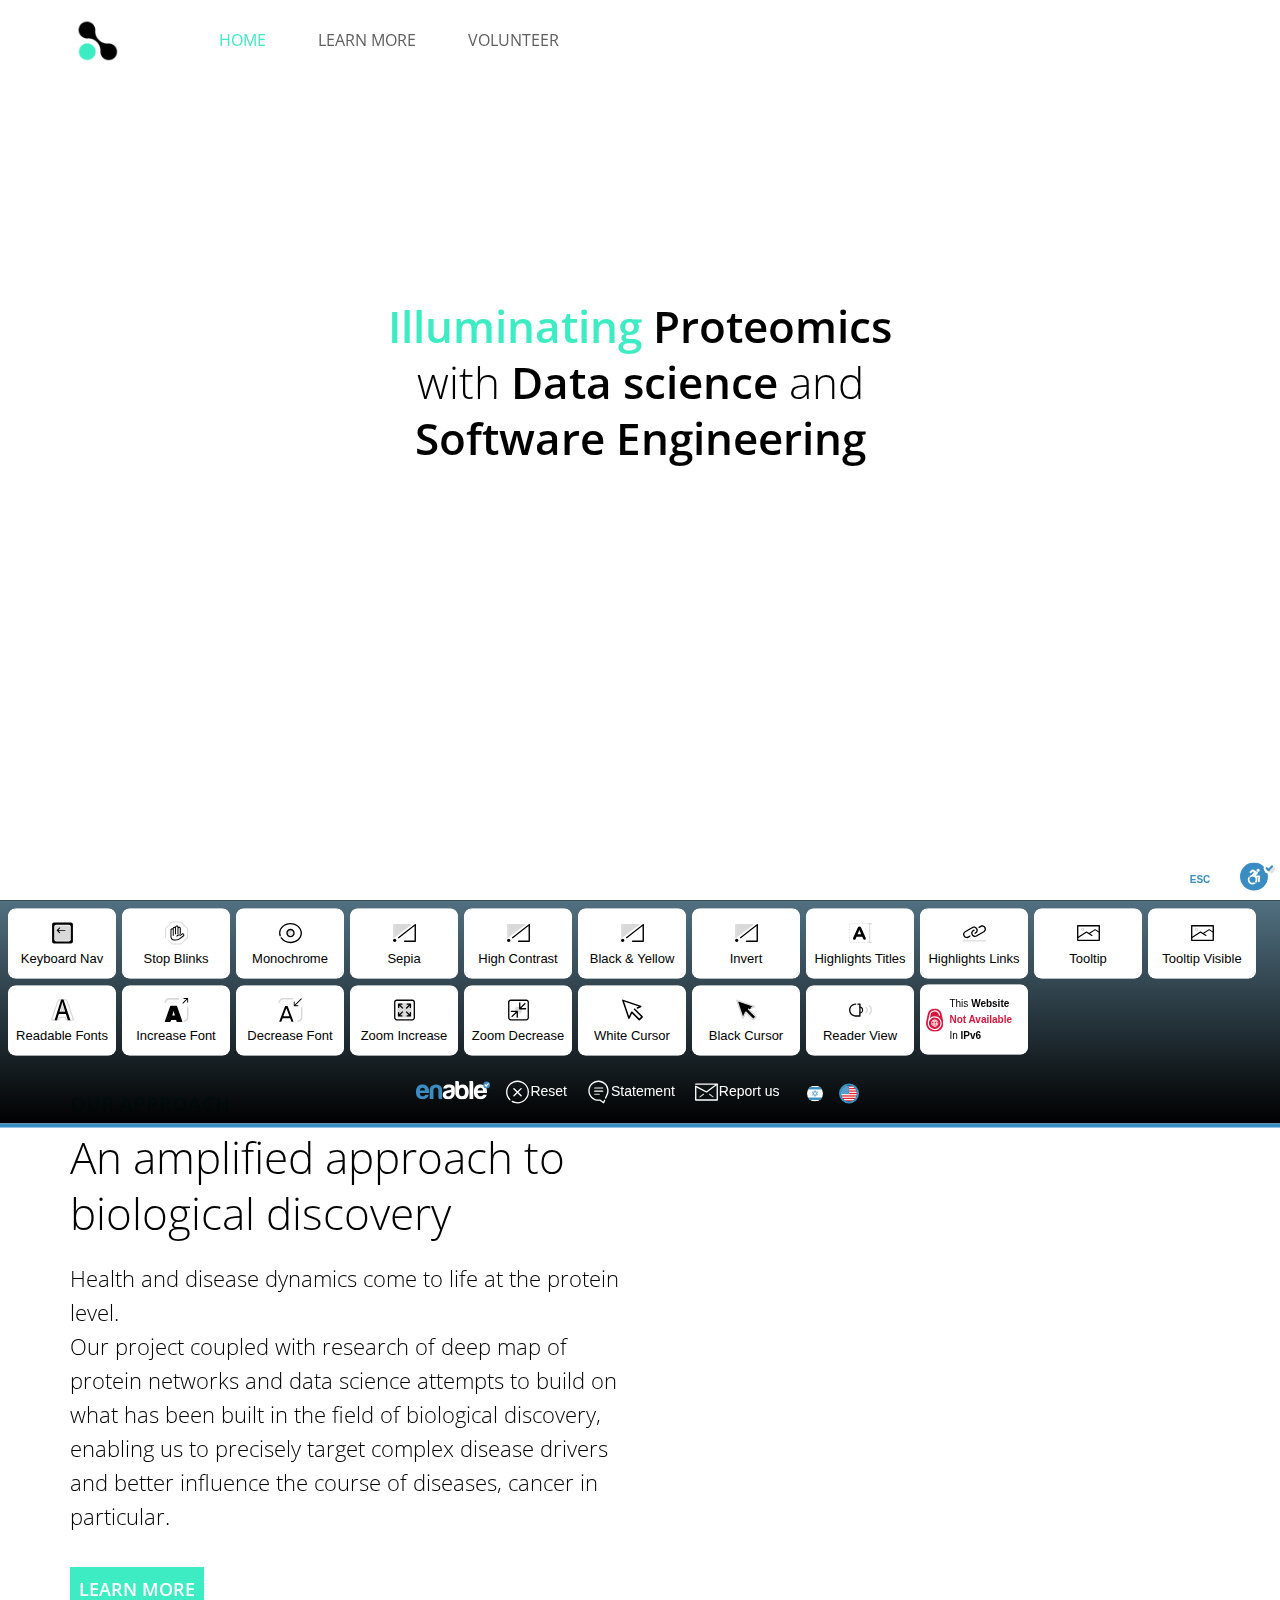
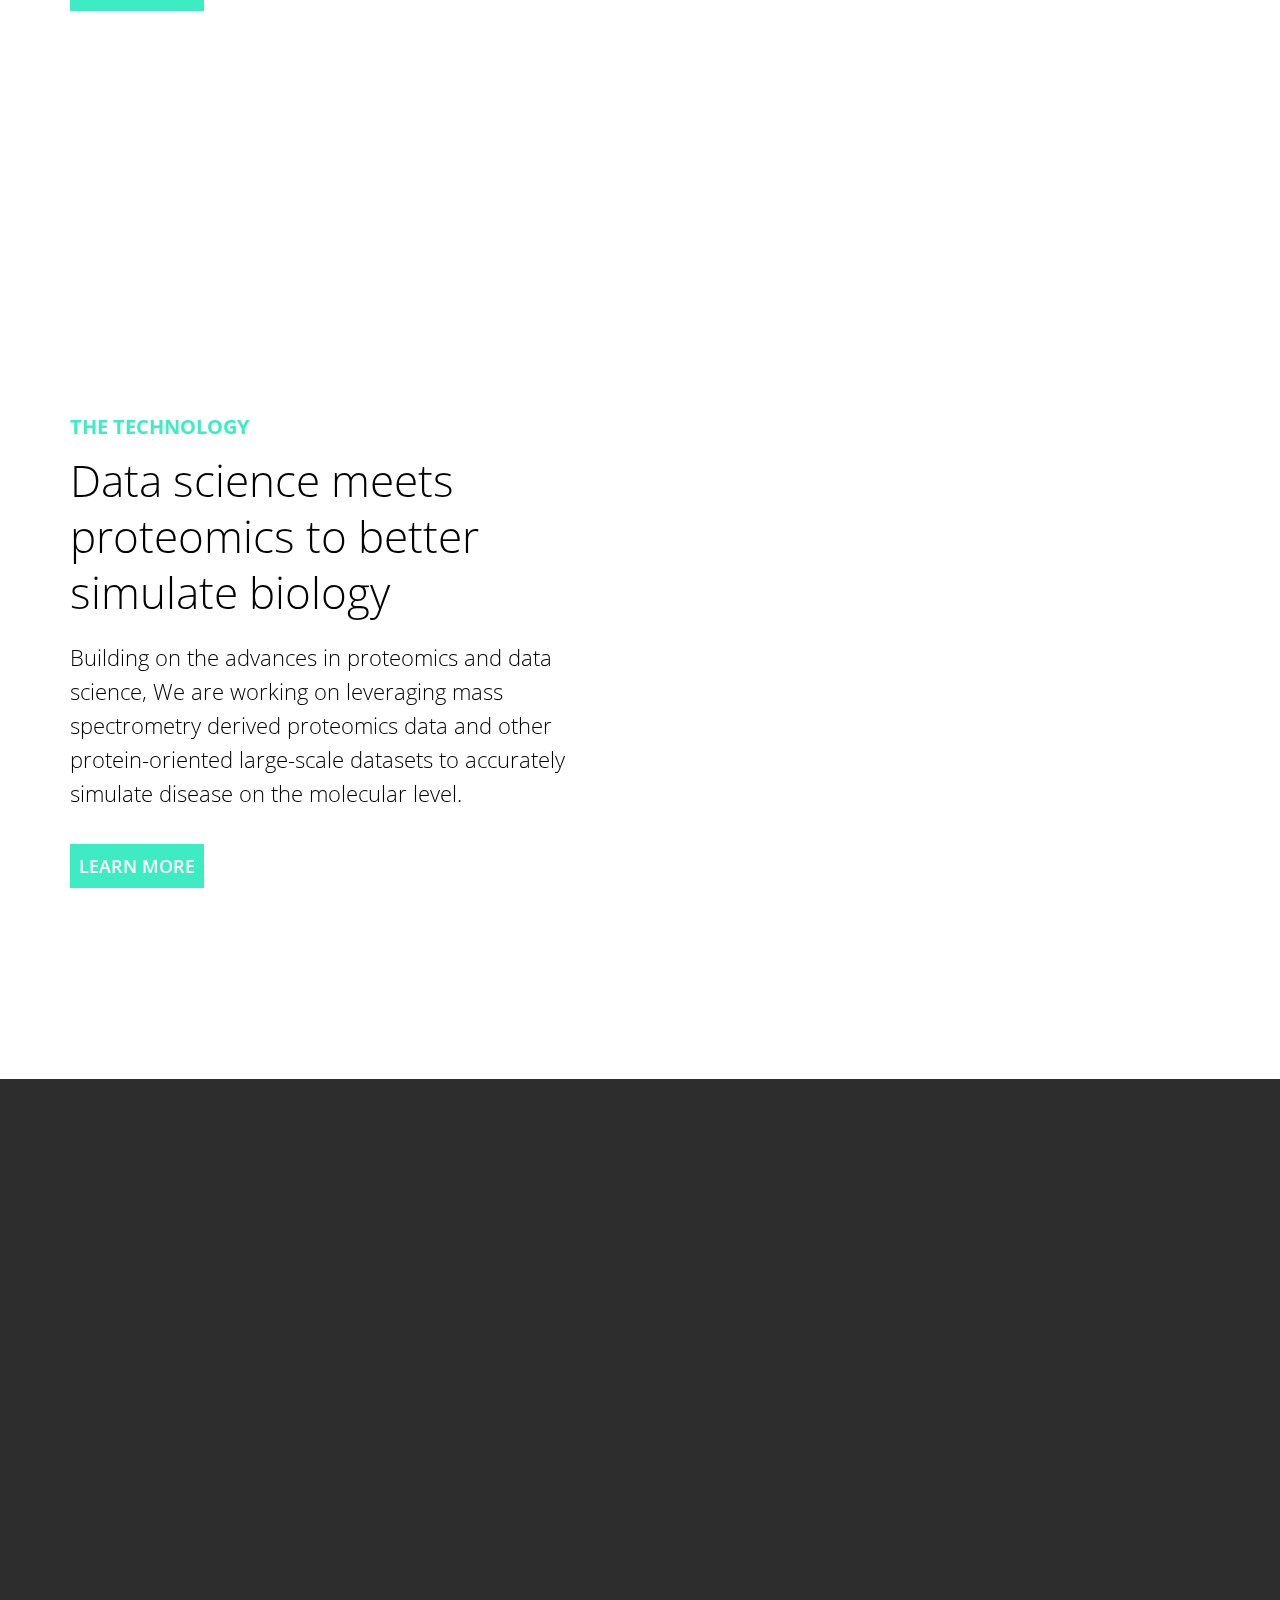
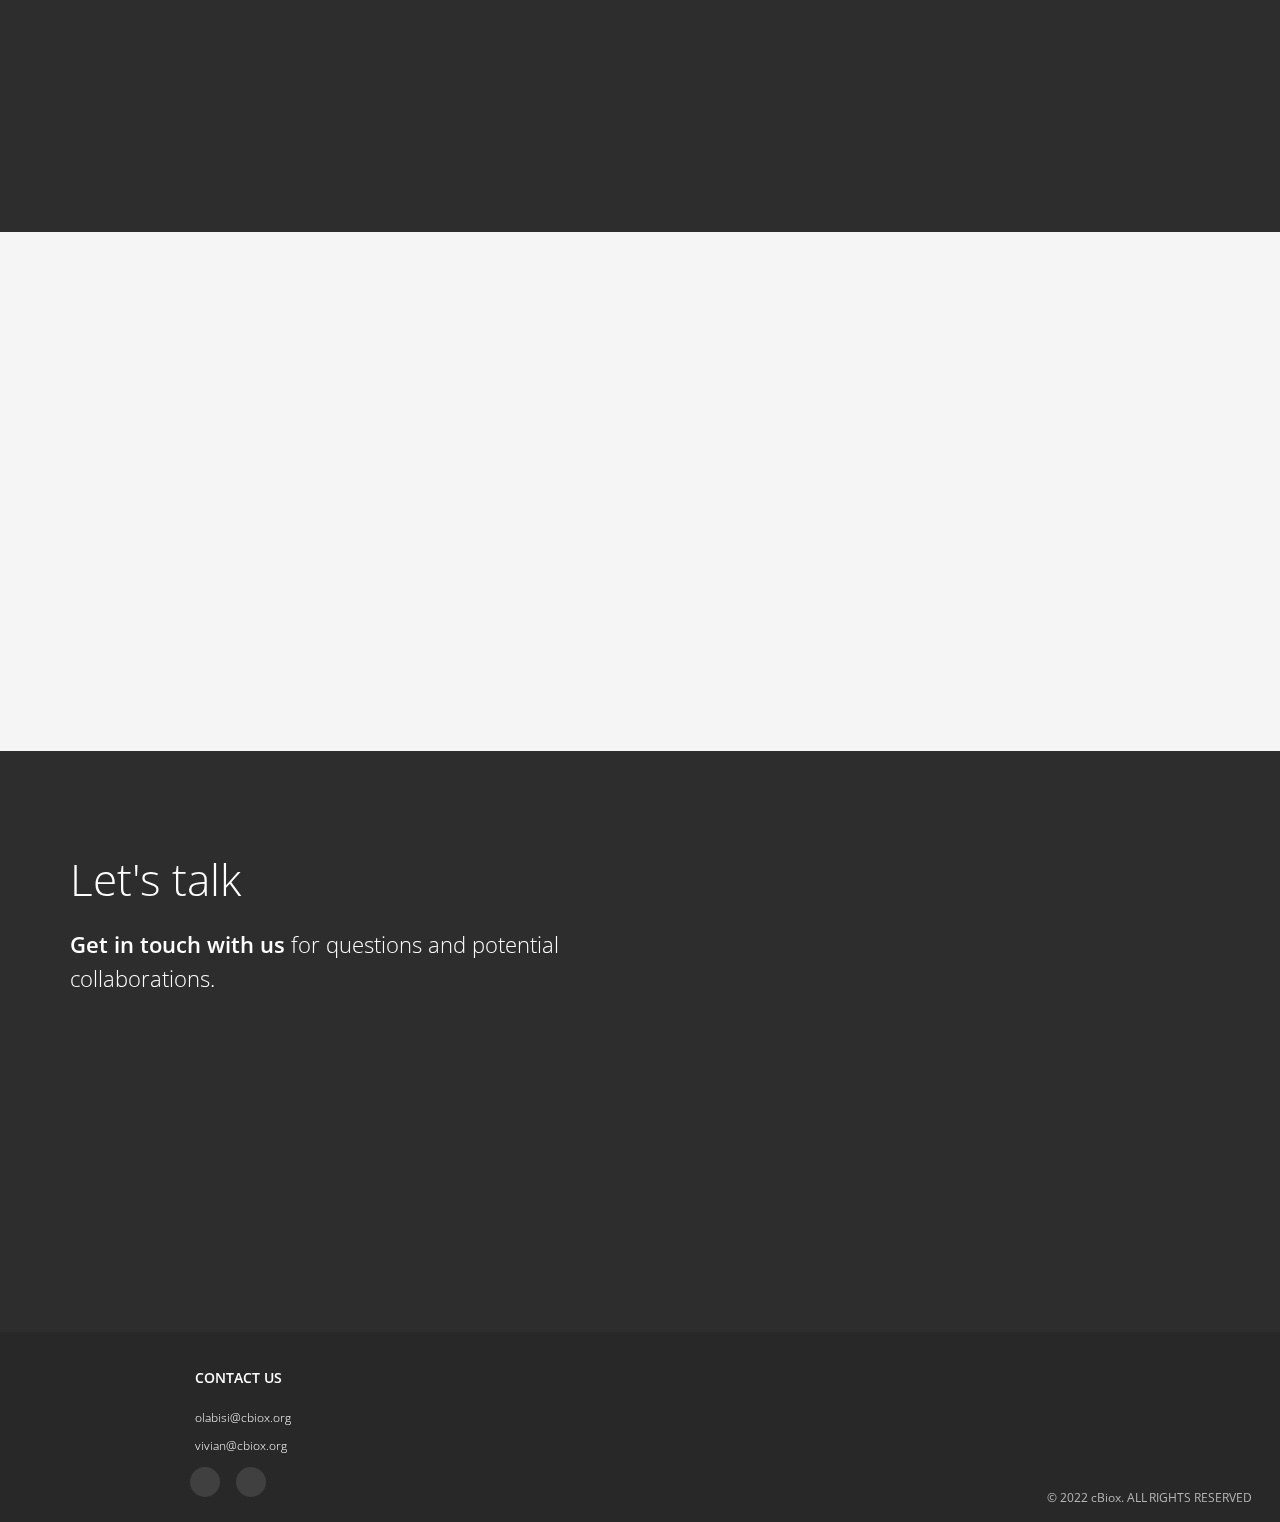
==== commit a075857b: "update dirs" ====
--- a/index.html
+++ b/index.html
@@ -8,7 +8,7 @@
     <meta charset="utf-8" />
     <title>cBiox | Proteomics &amp; Software Engineering </title>
     <meta
-      content="cBiox is driving drug discovery and development by comprehensively mapping the course of a disease on the protein level, unmasking deep cellular function to improve ."
+      content="cBiox is Illuminating Proteomics with Data science and Software Engineering."
       name="description"
     />
     <meta
@@ -16,7 +16,7 @@
       property="og:title"
     />
     <meta
-      content="cBiox is driving drug discovery and development by comprehensively mapping the course of a disease on the protein level, unmasking deep cellular function to improve drug discovery."
+      content="cBiox is Illuminating Proteomics with Data science and Software Engineering."
       property="og:description"
     />
     <meta
@@ -28,7 +28,7 @@
       property="twitter:title"
     />
     <meta
-      content="cBiox is driving drug discovery and development by comprehensively mapping the course of a disease on the protein level, unmasking deep cellular function to improve drug discovery."
+      content="cBiox is Illuminating Proteomics with Data science and Software Engineering."
       property="twitter:description"
     />
     <meta
@@ -348,7 +348,7 @@
       <div class="container white-bg home-header">
         <div class="text-container align-center">
           <h1 class="h1 align-center">
-            <span class="semi-bold aquamarine">Illuminating</span> <span class="semi-bold">Proteomes</span> with <span class="semi-bold">Data science</span> and <span class="semi-bold">Software Engineering</span>
+            <span class="semi-bold aquamarine">Illuminating</span> <span class="semi-bold">Proteomics</span> with <span class="semi-bold">Data science</span> and <span class="semi-bold">Software Engineering</span>
           </h1>
          
         </div>
@@ -360,11 +360,10 @@
           <h2 class="h2">Our approach</h2>
           <div class="h1">An amplified approach to biological discovery</div>
           <p>
-            Health and disease dynamics come to life at the protein level. 
-            Our research and
-            deep map of protein networks and data science will open a brand-new chapter in biological
+            Health and disease dynamics come to life at the protein level.<br> 
+            Our project coupled with research of deep map of protein networks and data science attempts to build on what has been built in the field of biological
             discovery, enabling us to precisely target complex disease drivers
-            and better influence the course of disease.
+            and better influence the course of diseases, cancer in particular.
           </p>
           <a href="learn-more.html" class="button w-button">Learn more</a>
         </div>
@@ -375,11 +374,11 @@
         <div class="text-container">
           <h2 class="h2">The technology</h2>
           <div class="h1">
-            ML meets proteomics to better simulate biology    
+            Data science meets proteomics to better simulate biology    
           </div>
           <p>
-            Building on the latest advances in proteomics and data science,
-            we are leveraging mass spectrometry derived proteomics data and other
+            Building on the advances in proteomics and data science,
+            We are working on leveraging mass spectrometry derived proteomics data and other
             protein-oriented large-scale datasets to accurately simulate disease
             on the molecular level.
           </p>
@@ -402,16 +401,16 @@
             style="opacity: 0"
             class="h1"
           >
-            A novel drug discovery engine
+            A novel therapeutic discovery
           </div>
           <p
             data-w-id="6e3d9970-bd33-a704-030f-edb43688247a"
             style="opacity: 0"
           >
-            cBiox is developing a proteomics-centered, vertically integrated
+            cBiox is developing a SAAS proteomics-centered, vertically integrated
             platform tailored for cancer biology research. Based on a complete disease-
             and modality-agnostic pipeline; from data collection through target
-            identification to drug discovery. Enabling novel
+            identification to drug discovery.<br> Enabling novel
             insights on mechanisms of action and disease causality.
           </p>
           <a
